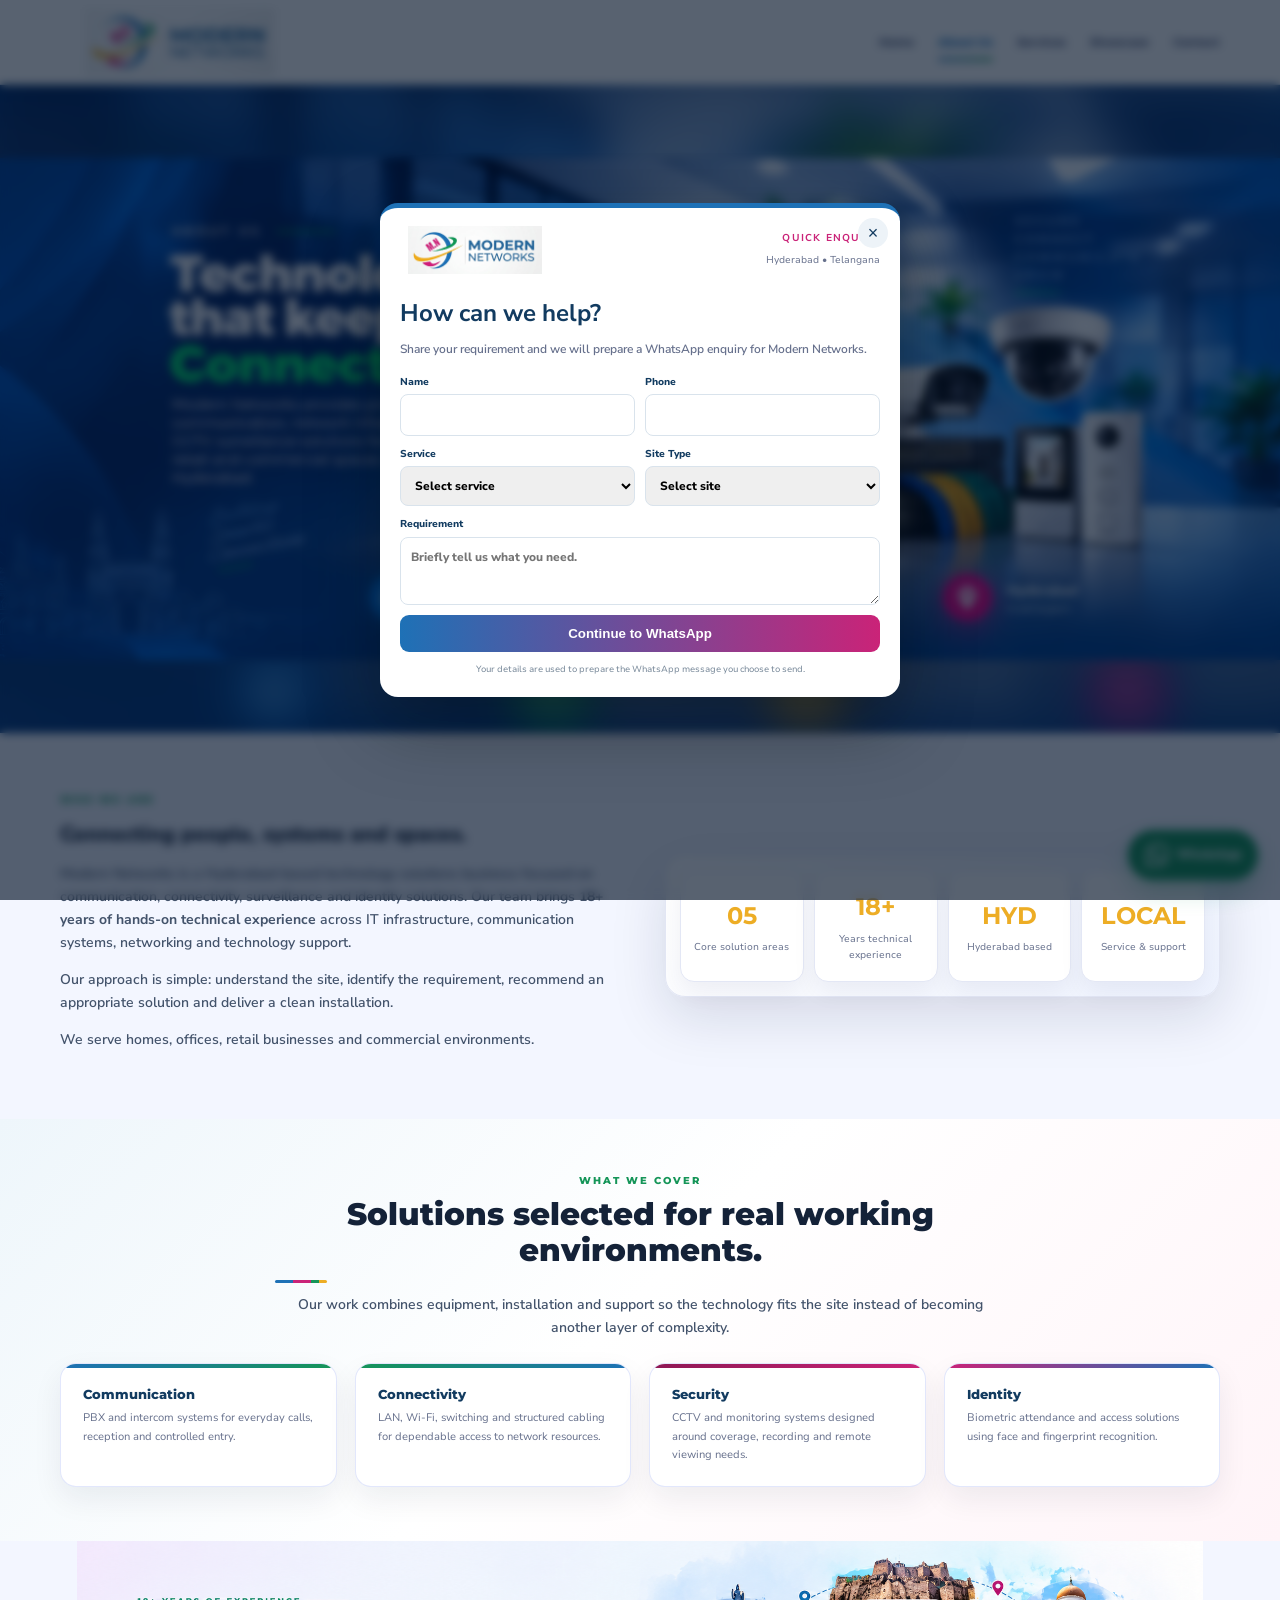
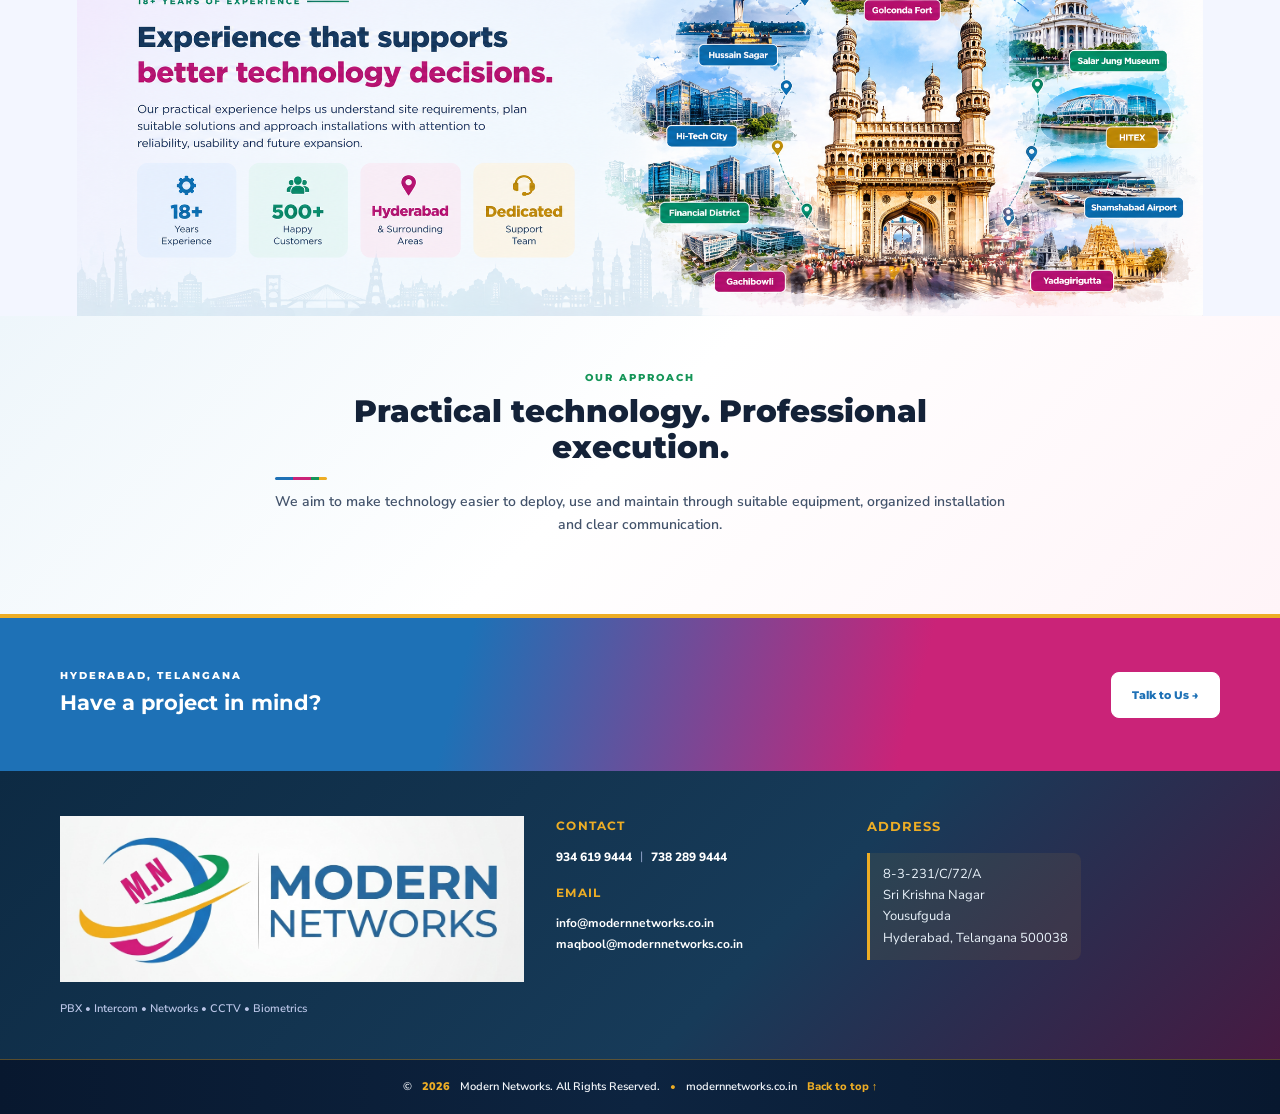
==== about.html @ 89ccf619 "Refresh About experience artwork" ====
<!DOCTYPE html>
<html lang="en">
<head>
<meta charset="UTF-8"><meta name="viewport" content="width=device-width, initial-scale=1.0">
<title>About Modern Networks | Hyderabad PBX, Intercom & CCTV</title>
<meta name="description" content="Learn about Modern Networks, a Hyderabad-based provider of PBX, Intercom, Networking and CCTV technology solutions.">
<meta name="robots" content="index, follow">
<link rel="canonical" href="https://modernnetworks.co.in/about.html">
<meta property="og:type" content="website"><meta property="og:title" content="About Modern Networks | Hyderabad PBX, Intercom & CCTV"><meta property="og:description" content="Learn about Modern Networks, a Hyderabad-based provider of PBX, Intercom, Networking and CCTV technology solutions."><meta property="og:url" content="https://modernnetworks.co.in/about.html">
<meta property="og:image" content="https://modernnetworks.co.in/assets/modern-networks-logo.png">
<link rel="icon" href="assets/modern-networks-logo.png">
<link rel="stylesheet" href="css/style.css?v=20260926-v30">

<script type="application/ld+json">{"@context":"https://schema.org","@type":"LocalBusiness","name":"Modern Networks","url":"https://modernnetworks.co.in/about.html","logo":"https://modernnetworks.co.in/assets/modern-networks-logo.png","telephone":"+91-9346199444","address":{"@type":"PostalAddress","streetAddress":"8-3-231/C/72/A, Sri Krishna Nagar, Yousufguda","addressLocality":"Hyderabad","addressRegion":"Telangana","postalCode":"500038","addressCountry":"IN"},"areaServed":"Hyderabad, Telangana","description":"Hyderabad-based PBX, EPABX, Intercom, Networking, CCTV and Biometrics solutions provider."}</script>
<style>
/* About Us — supplied product image used as a transparent/blended hero background. */
body[data-page="about"] .about-modern-hero{
  position:relative;
  min-height:610px;
  height:clamp(610px,72vh,760px);
  overflow:hidden;
  display:flex;
  align-items:center;
  isolation:isolate;
  background:#061a3c;
}
body[data-page="about"] .about-modern-hero-bg{
  position:absolute;
  inset:0;
  width:100%;
  height:100%;
  object-fit:cover;
  object-position:center right;
  opacity:.72;
  z-index:-3;
}
body[data-page="about"] .about-modern-hero-overlay{
  position:absolute;
  inset:0;
  z-index:-2;
  background:
    linear-gradient(90deg,rgba(6,26,60,.96) 0%,rgba(6,26,60,.88) 30%,rgba(6,26,60,.48) 55%,rgba(6,26,60,.10) 78%,rgba(6,26,60,.22) 100%),
    linear-gradient(180deg,rgba(6,26,60,.22),rgba(6,26,60,.12));
}
body[data-page="about"] .about-modern-hero-content{
  position:relative;
  z-index:2;
  width:100%;
}
body[data-page="about"] .about-modern-copy{
  max-width:590px;
  padding:34px 0;
  color:#fff;
}
body[data-page="about"] .about-modern-copy .section-kicker{
  color:var(--mn-gold);
}
body[data-page="about"] .about-modern-copy h1{
  margin:12px 0 18px;
  font-family:Montserrat,sans-serif;
  font-size:clamp(38px,5vw,66px);
  line-height:1.05;
  letter-spacing:-2px;
  color:#fff;
}
body[data-page="about"] .about-modern-copy p{
  max-width:560px;
  margin:0 0 12px;
  color:rgba(255,255,255,.90);
  font-size:16px;
  line-height:1.65;
}
body[data-page="about"] .about-modern-copy p strong{color:#fff}
body[data-page="about"] .about-modern-points{
  display:flex;
  flex-wrap:wrap;
  gap:9px;
  margin-top:24px;
}
body[data-page="about"] .about-modern-points span{
  padding:8px 12px;
  border:1px solid rgba(255,255,255,.28);
  border-left:3px solid var(--mn-green);
  border-radius:7px;
  background:rgba(6,26,60,.42);
  backdrop-filter:blur(5px);
  color:#fff;
  font:700 10px/1.2 Montserrat,sans-serif;
}
@media(max-width:900px){
  body[data-page="about"] .about-modern-hero{
    height:610px;
    min-height:610px;
  }
  body[data-page="about"] .about-modern-hero-bg{
    object-position:58% center;
    opacity:.62;
  }
  body[data-page="about"] .about-modern-hero-overlay{
    background:linear-gradient(90deg,rgba(6,26,60,.96) 0%,rgba(6,26,60,.82) 48%,rgba(6,26,60,.28) 100%);
  }
}
@media(max-width:680px){
  body[data-page="about"] .about-modern-hero{
    height:610px!important;
    min-height:610px!important;
  }
  body[data-page="about"] .about-modern-hero-bg{
    object-position:65% center;
    opacity:.48;
  }
  body[data-page="about"] .about-modern-copy{
    max-width:100%;
    padding:25px 0;
  }
  body[data-page="about"] .about-modern-copy h1{
    font-size:38px;
    line-height:1.07;
    letter-spacing:-1.3px;
  }
  body[data-page="about"] .about-modern-copy p{
    font-size:14px;
    line-height:1.55;
  }
  body[data-page="about"] .about-modern-points{
    gap:7px;
    margin-top:18px;
  }
  body[data-page="about"] .about-modern-points span{
    font-size:9px;
    padding:7px 9px;
  }
}
</style>
<style>
/* About Us hero — supplied artwork, sized to the same hero height used across the site. */
body[data-page="about"] .about-supplied-hero{
  position:relative;
  width:100%;
  height:clamp(610px,72vh,760px);
  min-height:610px;
  overflow:hidden;
  background:#123f78;
  line-height:0;
  isolation:isolate;
}
body[data-page="about"] .about-supplied-hero::before{
  content:"";
  position:absolute;
  inset:-30px;
  z-index:-2;
  background-image:url("../assets/about-us-hero.png");
  background-size:cover;
  background-position:center;
  filter:blur(18px);
  transform:scale(1.06);
  opacity:.72;
}
body[data-page="about"] .about-supplied-hero::after{
  content:"";
  position:absolute;
  inset:0;
  z-index:-1;
  background:linear-gradient(90deg,rgba(9,43,83,.20),rgba(9,43,83,.04) 50%,rgba(9,43,83,.20));
}
body[data-page="about"] .about-supplied-hero img{
  display:block;
  width:100%;
  height:100%;
  object-fit:contain;
  object-position:center;
  margin:0;
}
@media(max-width:680px){
  body[data-page="about"] .about-supplied-hero{
    height:610px!important;
    min-height:610px!important;
  }
  body[data-page="about"] .about-supplied-hero::before{
    filter:blur(14px);
  }
}
@media(max-width:680px){
  body[data-page="about"] .about-supplied-hero{
    height:610px!important;
    min-height:610px!important;
  }
}
</style>
</head>
<body id="top" data-page="about">

<div class="topbar"><div class="container topbar-inner">
  <span>Hyderabad, Telangana • India</span>
  <div><a href="tel:+919346199444">9346199444</a><span>|</span><a href="tel:+917382899444">7382899444</a></div>
</div></div>
<header class="site-header">
  <div class="container nav-wrap">
    <a class="brand" href="index.html"><img src="assets/modern-networks-logo.png" alt="Modern Networks Hyderabad logo"></a>
    <button class="menu-toggle" aria-label="Open navigation" aria-expanded="false">☰</button>
    <nav class="main-nav">
      <a data-page="home" href="index.html">Home</a>
      <a data-page="about" href="about.html">About Us</a>
      <a data-page="services" href="services.html">Services</a>
      <a data-page="showcase" href="showcase.html">Showcase</a>
      <a data-page="contact" href="contact.html">Contact</a>
    </nav>
  </div>
</header>

<main>
<section class="about-supplied-hero" aria-label="About Modern Networks">
  <img src="assets/about-us-hero.png" alt="About Us - Modern Networks technology solutions">
</section>
<section class="section"><div class="container two-col"><div><span class="section-kicker">WHO WE ARE</span><h2>Connecting people, systems and spaces.</h2><p>Modern Networks is a Hyderabad-based technology solutions business focused on communication, connectivity, surveillance and identity solutions. Our team brings <strong>18+ years of hands-on technical experience</strong> across IT infrastructure, communication systems, networking and technology support.</p><p>Our approach is simple: understand the site, identify the requirement, recommend an appropriate solution and deliver a clean installation.</p><p>We serve homes, offices, retail businesses and commercial environments.</p></div><div class="about-panel about-solution-panel about-fact-panel">
 <div class="about-stat"><strong>05</strong><span>Core solution areas</span></div>
 <div class="about-stat"><strong>18+</strong><span>Years technical experience</span></div>
 <div class="about-stat"><strong>HYD</strong><span>Hyderabad based</span></div>
 <div class="about-stat"><strong>LOCAL</strong><span>Service &amp; support</span></div>
</div></div></section>
<section class="section section-soft"><div class="container"><div class="section-heading"><span class="section-kicker">WHAT WE COVER</span><h2>Solutions selected for real working environments.</h2><p>Our work combines equipment, installation and support so the technology fits the site instead of becoming another layer of complexity.</p></div><div class="about-coverage-grid"><article><b>Communication</b><span>PBX and intercom systems for everyday calls, reception and controlled entry.</span></article><article><b>Connectivity</b><span>LAN, Wi-Fi, switching and structured cabling for dependable access to network resources.</span></article><article><b>Security</b><span>CCTV and monitoring systems designed around coverage, recording and remote viewing needs.</span></article><article><b>Identity</b><span>Biometric attendance and access solutions using face and fingerprint recognition.</span></article></div></div></section>
<section class="about-experience-visual" aria-label="Modern Networks experience"><img src="assets/about-experience.png?v=20260926-v2" alt="Modern Networks — 18+ years of experience, experienced team, proven solutions, local expertise and customer-focused service in Hyderabad and surrounding areas."></section><section class="section section-soft"><div class="container section-heading"><span class="section-kicker">OUR APPROACH</span><h2>Practical technology. Professional execution.</h2><p>We aim to make technology easier to deploy, use and maintain through suitable equipment, organized installation and clear communication.</p></div></section>
<section class="final-cta"><div class="container final-cta-inner"><div><span class="section-kicker light">HYDERABAD, TELANGANA</span><h2>Have a project in mind?</h2></div><a class="btn btn-white" href="contact.html">Talk to Us →</a></div></section>
</main>


<footer class="site-footer">
  <div class="container footer-grid">
    <div class="footer-brand"><img src="assets/modern-networks-logo.png" alt="Modern Networks logo"><p>PBX • Intercom • Networks • CCTV • Biometrics</p></div>
    <div class="footer-contact"><h4>Contact</h4><div class="footer-phone"><a href="tel:+919346199444">934 619 9444</a><span>|</span><a href="tel:+917382899444">738 289 9444</a></div><h4 class="footer-email-heading">Email</h4><div class="footer-email-list"><a class="footer-email" href="mailto:info@modernnetworks.co.in">info@modernnetworks.co.in</a><a class="footer-email" href="mailto:maqbool@modernnetworks.co.in">maqbool@modernnetworks.co.in</a></div></div>
    <div class="footer-address"><h4>Address</h4><span>8-3-231/C/72/A<br>Sri Krishna Nagar<br>Yousufguda<br>Hyderabad, Telangana 500038</span></div>
  </div></div>
  <div class="footer-bottom"><div class="container footer-bottom-inner">© <span id="year"></span> Modern Networks. All Rights Reserved. <span>•</span> modernnetworks.co.in <a href="#top">Back to top ↑</a></div></div>
</footer>
<a class="floating-wa" href="https://wa.me/919346199444?text=Hello%20Modern%20Networks,%20I%20need%20information%20about%20your%20services." target="_blank" rel="noopener" aria-label="WhatsApp Modern Networks"><svg viewBox="0 0 24 24" aria-hidden="true" focusable="false"><path d="M20.52 3.48A11.84 11.84 0 0 0 12.08 0C5.54 0 .22 5.32.22 11.86c0 2.09.55 4.13 1.6 5.92L.12 24l6.37-1.67a11.82 11.82 0 0 0 5.59 1.42h.01c6.54 0 11.86-5.32 11.86-11.86 0-3.17-1.23-6.15-3.43-8.41ZM12.09 21.7h-.01a9.82 9.82 0 0 1-5.01-1.37l-.36-.21-3.78.99 1.01-3.68-.23-.38a9.82 9.82 0 1 1 8.38 4.65Zm5.39-7.36c-.29-.15-1.72-.85-1.99-.94-.27-.1-.46-.15-.66.15-.19.29-.75.94-.92 1.13-.17.19-.34.22-.63.07-.29-.15-1.2-.44-2.28-1.41-.84-.75-1.41-1.67-1.58-1.96-.17-.29-.02-.45.13-.6.13-.13.29-.34.44-.51.15-.17.19-.29.29-.48.1-.19.05-.36-.02-.51-.07-.15-.66-1.59-.9-2.18-.24-.57-.48-.49-.66-.5h-.56c-.19 0-.51.07-.78.36-.27.29-1.02 1-1.02 2.44s1.04 2.83 1.19 3.02c.15.19 2.04 3.12 4.94 4.37.69.3 1.23.48 1.65.61.69.22 1.32.19 1.82.12.55-.08 1.72-.7 1.96-1.37.24-.68.24-1.26.17-1.38-.07-.12-.27-.19-.56-.34Z"/></svg><span>WhatsApp</span></a>

<script src="js/script.js?v=20260922-v20"></script>
</body></html>
---- css/style.css ----
@import url('https://fonts.googleapis.com/css2?family=Montserrat:wght@400;500;600;700;800&family=Nunito+Sans:wght@400;600;700;800&display=swap');
:root{
 --navy:#11183f;--navy2:#171d55;--royal:#3d5ce8;--blue:#4b73ff;--cyan:#49c8ef;
 --magenta:#c744a7;--maroon:#76284f;--ink:#17213f;--muted:#66708c;
 --paper:#f7f8ff;--white:#fff;--line:#e3e7f5;--soft:#eef2ff;
 --shadow:0 20px 55px rgba(17,24,63,.13);--radius:22px;
}
*{box-sizing:border-box}html{scroll-behavior:smooth}body{margin:0;font-family:"Nunito Sans",Arial,sans-serif;color:var(--ink);background:var(--paper);line-height:1.65}a{text-decoration:none;color:inherit}img{max-width:100%}
.container{width:min(1160px,92%);margin:auto}
.topbar{background:var(--navy);color:#dce4ff;font-size:10px;letter-spacing:.35px}.topbar-inner{min-height:30px;display:flex;align-items:center;justify-content:space-between}.topbar a{color:#fff;font-weight:800}.topbar span+span{margin-left:9px}
.site-header{position:sticky;top:0;z-index:100;background:rgba(255,255,255,.97);backdrop-filter:blur(12px);border-bottom:1px solid rgba(61,92,232,.12)}.nav-wrap{min-height:84px;display:flex;align-items:center;gap:25px}.brand{width:240px;max-width:30vw;flex:none;display:flex;align-items:center}.brand img{width:100%;height:auto;max-height:68px;object-fit:contain;display:block}.main-nav{margin-left:auto;display:flex;gap:24px;align-items:center;font-family:Montserrat;font-size:11px;font-weight:700;color:#344066}.main-nav a{padding:29px 0;position:relative}.main-nav a:hover,.main-nav a.active{color:var(--royal)}.main-nav a.active:after{content:"";position:absolute;left:0;right:0;bottom:19px;height:3px;border-radius:3px;background:linear-gradient(90deg,var(--royal),var(--cyan))}.nav-call{background:linear-gradient(135deg,var(--royal),var(--blue));color:#fff;padding:11px 17px;border-radius:7px;font-size:11px;font-weight:800;box-shadow:0 8px 20px rgba(61,92,232,.22)}.menu-toggle{display:none;border:0;background:none;font-size:28px;color:var(--royal)}

.hero{position:relative;overflow:hidden;background:linear-gradient(135deg,#11183f 0%,#151a4b 56%,#242c73 100%);padding:78px 0 92px;color:#fff}.hero:before{content:"";position:absolute;inset:auto 0 0;height:190px;background:radial-gradient(ellipse at 50% 100%,rgba(73,200,239,.25),transparent 60%),repeating-linear-gradient(90deg,transparent 0 38px,rgba(73,200,239,.08) 39px 40px);opacity:.9}.hero-pattern{position:absolute;inset:0;background-image:radial-gradient(circle at 10% 80%,rgba(199,68,167,.28) 0 1px,transparent 2px),linear-gradient(120deg,transparent 40%,rgba(75,115,255,.08) 40% 60%,transparent 60%);background-size:35px 35px,100% 100%;opacity:.7}.hero-grid{position:relative;display:grid;grid-template-columns:1fr 1.08fr;gap:55px;align-items:center}.eyebrow,.section-kicker{display:inline-block;font-family:Montserrat;font-size:10px;letter-spacing:2px;font-weight:800;color:#7edfff}.hero h1{font-family:Montserrat;font-size:clamp(39px,5vw,68px);line-height:1.04;letter-spacing:-2.8px;margin:14px 0 20px;color:#fff}.hero h1 span{color:#62d7f5}.hero-text{font-size:17px;max-width:610px;color:#dbe2ff}.hero-actions{display:flex;gap:12px;flex-wrap:wrap;margin:28px 0}.btn{display:inline-flex;align-items:center;justify-content:center;border-radius:8px;padding:13px 20px;font-family:Montserrat;font-size:11px;font-weight:800;border:1px solid transparent;cursor:pointer}.btn-primary{background:linear-gradient(135deg,var(--blue),var(--royal));color:#fff;box-shadow:0 10px 25px rgba(61,92,232,.3)}.btn-outline{border-color:rgba(255,255,255,.35);color:#fff;background:rgba(255,255,255,.06)}.btn-white{background:#fff;color:var(--royal);border-color:#fff}.hero-trust{display:flex;gap:17px;flex-wrap:wrap;font-size:10px;color:#d2dbff;font-weight:800}.hero-service-slider{position:relative;min-height:470px;display:flex;align-items:center;justify-content:center}.hero-slider-track{width:100%;height:440px;display:flex;align-items:center;justify-content:center;position:relative;overflow:visible}.hero-service-slide{position:absolute;width:min(78%,430px);height:360px;border:0;border-radius:0;overflow:visible;background:transparent;color:var(--ink);box-shadow:none;opacity:.28;transform:translateX(0) scale(.82);transition:transform .7s cubic-bezier(.22,.61,.36,1),opacity .7s ease,filter .7s ease;pointer-events:none;filter:saturate(.72);display:block}.hero-service-slide:nth-child(1){transform:translateX(-210px) scale(.78)}.hero-service-slide:nth-child(2){transform:translateX(-105px) scale(.86)}.hero-service-slide:nth-child(3){transform:translateX(0) scale(1)}.hero-service-slide:nth-child(4){transform:translateX(105px) scale(.86)}.hero-service-slide:nth-child(5){transform:translateX(210px) scale(.78)}.hero-service-slide.active{opacity:1;transform:translateX(0) scale(1);z-index:5;pointer-events:auto;filter:saturate(1)}.hero-service-slide img{display:block;width:100%;height:100%;object-fit:contain;filter:drop-shadow(0 24px 35px rgba(0,0,0,.28))}.hero-slider-arrow{position:absolute;z-index:8;width:40px;height:40px;border:0;border-radius:50%;background:rgba(255,255,255,.92);color:var(--royal);font-size:28px;line-height:1;box-shadow:0 10px 24px rgba(0,0,0,.2);cursor:pointer}.hero-slider-prev{left:0}.hero-slider-next{right:0}.hero-slider-dots{position:absolute;bottom:0;display:flex;gap:7px}.hero-slider-dots button{width:8px;height:8px;border:0;border-radius:50%;background:#8390c4;padding:0}.hero-slider-dots button.active{width:25px;border-radius:8px;background:linear-gradient(90deg,var(--magenta),var(--cyan))}

.home-services{background:#fff;padding:0 0 45px;position:relative}.home-services-head{display:flex;align-items:end;justify-content:space-between;padding:28px 0 18px}.home-services-head h2{margin:0;font-family:Montserrat;font-size:25px}.home-services-head p{margin:0;color:var(--muted);font-size:12px}.home-services:after{content:"";position:absolute;left:0;right:0;top:0;height:4px;background:linear-gradient(90deg,var(--maroon),var(--magenta),var(--royal),var(--cyan))}
.section{padding:75px 0}.section-soft{background:linear-gradient(135deg,#fff,#eef1ff)}.section-dark{background:linear-gradient(135deg,var(--navy),#242c73);color:#fff}.section-heading{max-width:730px;margin:0 0 35px}.section-heading h2{font-family:Montserrat;font-size:31px;line-height:1.15;margin:8px 0 10px}.section-heading p{color:var(--muted);font-size:14px}.section-dark .section-heading p{color:#d3dcff}.cards{display:grid;grid-template-columns:repeat(3,1fr);gap:22px}.detail-card,.service-card,.product-box,.testimonial-modern,.gallery-placeholder{background:#fff;border:1px solid #e0e5f4;border-radius:18px;overflow:hidden;box-shadow:0 13px 32px rgba(17,24,63,.08);transition:.3s}.detail-card:hover,.service-card:hover,.product-box:hover{transform:translateY(-6px);box-shadow:0 22px 45px rgba(17,24,63,.14)}.card-icon{width:52px;height:52px;border-radius:15px;display:grid;place-items:center;background:linear-gradient(135deg,#e5f8ff,#e9e6ff);color:var(--royal);font-family:Montserrat;font-weight:800}.detail-card-body{padding:24px}.detail-card-body h3,.service-card h3,.product-box h3{font-family:Montserrat;font-size:16px;margin:12px 0 7px}.detail-card-body p,.service-card p,.product-box p{color:var(--muted);font-size:12px}.two-col{display:grid;grid-template-columns:1fr 1fr;gap:50px;align-items:center}.why-grid{display:grid;grid-template-columns:1.1fr .9fr;gap:30px;align-items:center}.why-list{display:grid;grid-template-columns:1fr 1fr;gap:14px}.why-list div,.about-stat{padding:18px;border-radius:14px;background:#fff;border:1px solid var(--line);box-shadow:0 10px 25px rgba(17,24,63,.06)}.why-list b{font-family:Montserrat;font-size:12px}.why-list p{font-size:11px;color:var(--muted);margin:5px 0 0}

.page-hero{position:relative;overflow:hidden;background:linear-gradient(135deg,var(--navy),#202766 70%,#29347e);color:#fff;padding:65px 0 120px}.page-hero:before{content:"";position:absolute;inset:0;background:radial-gradient(circle at 80% 30%,rgba(73,200,239,.18),transparent 28%),radial-gradient(circle at 15% 80%,rgba(199,68,167,.16),transparent 25%),linear-gradient(120deg,transparent 48%,rgba(255,255,255,.035) 49% 51%,transparent 52%)}.page-hero .container{position:relative}.page-hero h1{font-family:Montserrat;font-size:clamp(36px,5vw,60px);line-height:1.05;max-width:760px;margin:13px 0 14px}.page-hero p{max-width:700px;color:#d5dcff;font-size:15px}.page-hero-art{height:275px;position:relative;margin-top:30px;max-width:860px;margin-left:auto}.art-card{position:absolute;background:#fff;padding:8px;border-radius:16px;box-shadow:0 22px 45px rgba(0,0,0,.25);width:290px}.art-card img{width:100%;height:195px;object-fit:cover;border-radius:11px}.art-back{right:150px;top:15px;transform:rotate(6deg);opacity:.72}.art-mid{right:65px;top:0;transform:rotate(3deg);z-index:2}.art-front{right:0;top:35px;transform:rotate(-3deg);z-index:3}.art-badge{position:absolute;left:0;bottom:5px;z-index:5;background:linear-gradient(135deg,var(--magenta),var(--maroon));border-radius:16px;padding:17px 22px;box-shadow:0 15px 35px rgba(118,40,79,.3);display:flex;align-items:center;gap:12px}.art-badge strong{font-family:Montserrat;font-size:30px}.art-badge span{font-size:11px;max-width:130px}.experience-band{background:linear-gradient(90deg,#f2e8ff,#e6f9ff);padding:42px 0;border-top:1px solid #e4dff3;border-bottom:1px solid #dbe9f4}.experience-grid{display:grid;grid-template-columns:repeat(3,1fr);gap:18px}.experience-number{font-family:Montserrat;font-size:44px;font-weight:800;color:var(--royal)}.service-detail-grid{display:grid;grid-template-columns:repeat(2,1fr);gap:24px}.service-card{overflow:hidden}.service-card .service-slide-media img{width:100%;height:210px;object-fit:cover}.service-slide-copy{padding:22px}.service-slide-copy h3{margin-top:0}.detail-number{font-family:Montserrat;color:var(--magenta);font-size:11px;font-weight:800;letter-spacing:1px}.product-grid,.product-grid-rich{display:grid;grid-template-columns:repeat(3,1fr);gap:24px}.product-box-rich{grid-column:span 1;background:#fff;border:1px solid var(--line);border-radius:18px;overflow:hidden;box-shadow:0 14px 35px rgba(17,24,63,.08)}.product-visual{height:205px;background:linear-gradient(135deg,#eef4ff,#e5fbff);display:grid;place-items:center;padding:18px}.product-visual img{height:100%;width:100%;object-fit:contain}.product-box-rich .product-box-body{padding:20px}.catalog-note{margin-top:24px;padding:18px 20px;border-left:4px solid var(--magenta);background:#fff;border-radius:10px;color:var(--muted);font-size:12px}

.gallery-grid{display:grid;grid-template-columns:repeat(3,1fr);gap:22px}.gallery-placeholder{min-height:210px;padding:25px;display:flex;flex-direction:column;justify-content:flex-end;background:linear-gradient(145deg,#11183f,#28327c);color:#fff;position:relative}.gallery-placeholder:before{content:"";position:absolute;width:120px;height:120px;border-radius:50%;right:-30px;top:-30px;background:rgba(73,200,239,.18)}.gallery-placeholder b{font-family:Montserrat;font-size:15px;position:relative}.gallery-placeholder span{font-size:11px;color:#cbd6ff;position:relative}.testimonial-grid{display:grid;grid-template-columns:repeat(3,1fr);gap:22px}.testimonial-modern{padding:25px}.quote-mark{font-family:Georgia;font-size:50px;color:var(--magenta);line-height:.7}.testimonial-modern p{font-size:13px;color:#56617c}.testimonial-modern small{color:var(--muted)}

.contact-grid{display:grid;grid-template-columns:.85fr 1.15fr;gap:40px}.contact-details{display:grid;gap:12px}.contact-details>div{background:#fff;border:1px solid var(--line);padding:17px 19px;border-radius:14px;box-shadow:0 10px 25px rgba(17,24,63,.05)}.contact-details b{font-family:Montserrat;font-size:11px;color:var(--royal)}.enquiry-form{background:#fff;padding:28px;border-radius:20px;box-shadow:var(--shadow);border-top:4px solid var(--magenta);display:grid;gap:14px}.enquiry-form label{font-size:11px;font-weight:800;color:#45516f}.enquiry-form input,.enquiry-form select,.enquiry-form textarea{width:100%;border:1px solid #dce2f0;border-radius:9px;padding:12px;font:inherit;background:#fbfcff}.enquiry-form textarea{min-height:120px}.map-section{padding:0 0 70px}.map-section iframe{width:100%;height:360px;border:0;display:block;filter:saturate(.85) contrast(1.02)}
.contact-art{min-height:250px;background:linear-gradient(135deg,var(--navy),#2a347e);border-radius:24px;overflow:hidden;position:relative;box-shadow:var(--shadow)}.contact-art img{position:absolute;width:45%;height:190px;object-fit:cover;border:6px solid #fff;border-radius:16px;box-shadow:0 20px 30px rgba(0,0,0,.25)}.contact-art img:nth-child(1){left:7%;top:25px;transform:rotate(-7deg)}.contact-art img:nth-child(2){left:28%;top:48px;z-index:2}.contact-art img:nth-child(3){right:5%;top:25px;transform:rotate(7deg)}

.final-cta{padding:45px 0;background:linear-gradient(120deg,var(--navy),#29357d);color:#fff}.final-cta-inner{display:flex;align-items:center;justify-content:space-between;gap:25px}.final-cta h2{font-family:Montserrat;margin:0 0 5px}.final-cta p{margin:0;color:#cdd6ff;font-size:12px}.site-footer{background:#0c1230;color:#b9c4e6;padding:45px 0 0}.footer-grid{display:grid;grid-template-columns:1.5fr 1fr 1fr;gap:45px;padding-bottom:30px}.site-footer h3{font-family:Montserrat;color:#fff;font-size:13px}.site-footer p,.site-footer a{font-size:11px}.footer-bottom{border-top:1px solid rgba(255,255,255,.09)}.footer-bottom-inner{display:flex;justify-content:space-between;padding:15px 0;font-size:10px}.floating-wa{position:fixed;right:22px;bottom:20px;z-index:90;width:53px;height:53px;border-radius:50%;background:#25d366;color:#fff;display:grid;place-items:center;font-size:24px;box-shadow:0 10px 25px rgba(0,0,0,.25)}


@media(max-width:900px){.main-nav{gap:13px}.nav-call{display:none}.hero-grid,.two-col,.why-grid,.contact-grid{grid-template-columns:1fr}.hero{padding-top:55px}.hero-service-slider{min-height:400px}.hero-slider-track{height:380px}.hero-service-slide{width:62%;height:300px}.hero-service-slide:nth-child(1),.hero-service-slide:nth-child(2),.hero-service-slide:nth-child(4),.hero-service-slide:nth-child(5){display:none}.cards,.product-grid,.product-grid-rich,.gallery-grid,.testimonial-grid{grid-template-columns:repeat(2,1fr)}.service-detail-grid{grid-template-columns:1fr}.page-hero-art{margin-top:20px}}
@media(max-width:680px){.topbar{display:none}.nav-wrap{min-height:70px}.brand{width:195px;max-width:72vw}.brand img{max-height:62px}.main-nav{display:none;position:absolute;top:70px;left:0;right:0;background:#fff;padding:12px 5%;flex-direction:column;align-items:flex-start;box-shadow:0 15px 25px rgba(17,24,63,.12)}.main-nav.open{display:flex}.main-nav a{padding:10px 0}.main-nav a.active:after{bottom:3px}.menu-toggle{display:block;margin-left:auto}.hero{padding:48px 0 55px}.hero h1{font-size:42px;letter-spacing:-1.8px}.hero-service-slider{min-height:340px}.hero-slider-track{height:315px}.hero-service-slide{width:82%;height:285px}.hero-service-slide img{height:100%}.home-services-head{display:block}.home-services-head p{margin-top:6px}.cards,.product-grid,.product-grid-rich,.gallery-grid,.testimonial-grid,.experience-grid,.why-list{grid-template-columns:1fr}.section{padding:55px 0}.page-hero{padding:50px 0 80px}.page-hero h1{font-size:38px}.page-hero-art{height:230px}.art-card{width:210px}.art-card img{height:150px}.art-back{right:90px}.art-mid{right:35px}.art-front{right:0}.art-badge{left:0;bottom:0}.final-cta-inner,.footer-bottom-inner{flex-direction:column;align-items:flex-start}.footer-grid{grid-template-columns:1fr}.contact-art{min-height:220px}.contact-art img{height:150px}}

.about-solution-panel{display:grid;grid-template-columns:repeat(5,1fr);gap:10px;padding:14px;background:linear-gradient(135deg,#fff,#eef3ff);border-radius:20px;border:1px solid var(--line);box-shadow:var(--shadow)}.about-stat{padding:0;overflow:hidden;min-width:0}.about-stat img{display:block;width:100%;height:95px;object-fit:cover}.about-stat strong{display:block;font-family:Montserrat;color:var(--royal);font-size:12px;padding:9px 9px 0}.about-stat span{display:block;font-size:9px;color:var(--muted);padding:0 9px 10px}.about-panel h3{font-family:Montserrat}
.product-box-rich>span{display:inline-block;margin:17px 20px 0;padding:5px 9px;border-radius:5px;background:#eef0ff;color:var(--royal);font-family:Montserrat;font-size:9px;font-weight:800;letter-spacing:1px}.product-box-rich h2{font-family:Montserrat;font-size:17px;margin:8px 20px}.product-box-rich>p{margin:0 20px 22px;color:var(--muted);font-size:11px}.product-grid-rich .product-box-rich:nth-child(2)>span{background:#e7faff;color:#1585ad}.product-grid-rich .product-box-rich:nth-child(3)>span{background:#f6e6ff;color:#a13a98}.product-grid-rich .product-box-rich:nth-child(4)>span{background:#ffeaf4;color:#8d315d}.product-grid-rich .product-box-rich:nth-child(5)>span{background:#e9eaff;color:#4d52bd}
.gallery-placeholder{background-size:cover;background-position:center}.gallery-placeholder:nth-child(1){background-image:linear-gradient(180deg,rgba(17,24,63,.05),rgba(17,24,63,.9)),url('../assets/service-pbx.jpg')}.gallery-placeholder:nth-child(2){background-image:linear-gradient(180deg,rgba(17,24,63,.05),rgba(17,24,63,.9)),url('../assets/service-intercom.jpg')}.gallery-placeholder:nth-child(3){background-image:linear-gradient(180deg,rgba(17,24,63,.05),rgba(17,24,63,.9)),url('../assets/service-network.jpg')}.gallery-placeholder:nth-child(4){background-image:linear-gradient(180deg,rgba(17,24,63,.05),rgba(17,24,63,.9)),url('../assets/service-network.jpg')}.gallery-placeholder:nth-child(5){background-image:linear-gradient(180deg,rgba(17,24,63,.05),rgba(17,24,63,.9)),url('../assets/service-cctv.jpg')}.gallery-placeholder:nth-child(6){background-image:linear-gradient(180deg,rgba(17,24,63,.05),rgba(17,24,63,.9)),url('../assets/service-cctv.jpg')}
.gallery-placeholder strong{font-family:Montserrat;font-size:16px}.gallery-placeholder small{display:block;color:#dce4ff;font-size:10px;margin-top:3px}.gallery-placeholder span{font-family:Montserrat;letter-spacing:2px;color:#7edfff;font-size:9px}
.service-card .service-slide-media{position:relative}.service-card .service-slide-media:after{content:"";position:absolute;left:0;right:0;bottom:0;height:65px;background:linear-gradient(transparent,rgba(17,24,63,.45))}
.contact-section{background:linear-gradient(135deg,#f7f8ff,#eef4ff)}

/* V14 creative service-first visual system */
body{background:#f3f6ff}
.site-header{box-shadow:0 8px 28px rgba(17,24,63,.07)}
.section-soft{background:linear-gradient(135deg,#edf4ff 0%,#f8efff 52%,#e9fbff 100%)}
.visual-solutions{background:linear-gradient(135deg,#eef4ff,#f9f0ff 55%,#e8fbff);position:relative;overflow:hidden}
.visual-solutions:before{content:"";position:absolute;width:420px;height:420px;border-radius:50%;right:-180px;top:-180px;background:rgba(199,68,167,.10)}
.solution-ribbon{display:grid;grid-template-columns:repeat(5,1fr);gap:12px;position:relative}
.solution-ribbon a{padding:20px 18px;background:#fff;border:1px solid rgba(61,92,232,.16);border-radius:16px;box-shadow:0 14px 30px rgba(17,24,63,.08);transition:.3s;position:relative;overflow:hidden}
.solution-ribbon a:before{content:"";position:absolute;left:0;top:0;right:0;height:5px;background:linear-gradient(90deg,var(--royal),var(--cyan))}
.solution-ribbon a:nth-child(2):before{background:linear-gradient(90deg,var(--cyan),var(--blue))}.solution-ribbon a:nth-child(3):before{background:linear-gradient(90deg,var(--blue),var(--royal))}.solution-ribbon a:nth-child(4):before{background:linear-gradient(90deg,var(--maroon),var(--magenta))}.solution-ribbon a:nth-child(5):before{background:linear-gradient(90deg,var(--magenta),var(--royal))}
.solution-ribbon a:hover{transform:translateY(-6px);box-shadow:0 22px 42px rgba(17,24,63,.14)}
.solution-no{display:block;font:800 10px Montserrat;color:var(--magenta);letter-spacing:1px;margin-bottom:9px}.solution-ribbon strong{display:block;font:800 13px Montserrat;color:var(--navy)}.solution-ribbon small{display:block;color:var(--muted);font-size:10px;margin-top:6px}
.page-hero-art{max-width:980px}.about-hero-image,.services-hero-image,.products-hero-image,.showcase-hero-image,.contact-hero-image{height:275px;border-radius:24px;overflow:hidden;border:7px solid rgba(255,255,255,.88);box-shadow:0 25px 55px rgba(0,0,0,.3);background:#fff;position:relative}
.about-hero-image:after,.services-hero-image:after,.products-hero-image:after,.showcase-hero-image:after,.contact-hero-image:after{content:"";position:absolute;inset:0;background:linear-gradient(120deg,rgba(17,24,63,.15),transparent 45%,rgba(199,68,167,.18));pointer-events:none}
.about-hero-image img,.services-hero-image img,.products-hero-image img,.showcase-hero-image img,.contact-hero-image img{width:100%;height:100%;object-fit:cover;display:block}
.detail-card-media{height:245px;background:linear-gradient(135deg,#edf4ff,#f8efff)}.detail-card-media img{width:100%;height:100%;object-fit:cover;display:block}.detail-card-body ul{margin:12px 0 0;padding-left:18px;color:#59637e;font-size:11px}.detail-card-body li{margin:5px 0}
.workflow-grid{display:grid;grid-template-columns:repeat(4,1fr);gap:18px}.workflow-grid article,.product-notes-grid article,.about-coverage-grid article,.contact-prep-grid article{background:#fff;border:1px solid rgba(61,92,232,.15);border-radius:16px;padding:22px;box-shadow:0 12px 30px rgba(17,24,63,.07);position:relative;overflow:hidden}.workflow-grid article:before,.product-notes-grid article:before,.about-coverage-grid article:before,.contact-prep-grid article:before{content:"";position:absolute;left:0;top:0;width:100%;height:4px;background:linear-gradient(90deg,var(--royal),var(--cyan))}.workflow-grid article:nth-child(2):before{background:linear-gradient(90deg,var(--cyan),var(--blue))}.workflow-grid article:nth-child(3):before{background:linear-gradient(90deg,var(--magenta),var(--maroon))}.workflow-grid article:nth-child(4):before{background:linear-gradient(90deg,var(--maroon),var(--royal))}.workflow-grid b{font:800 12px Montserrat;color:var(--magenta)}.workflow-grid h3{font:800 16px Montserrat;margin:9px 0 5px}.workflow-grid p,.product-notes-grid span,.about-coverage-grid span,.contact-prep-grid span{font-size:11px;color:var(--muted);margin:0;display:block}
.about-coverage-grid{display:grid;grid-template-columns:repeat(4,1fr);gap:18px}.about-coverage-grid article:nth-child(2):before{background:linear-gradient(90deg,var(--cyan),var(--blue))}.about-coverage-grid article:nth-child(3):before{background:linear-gradient(90deg,var(--maroon),var(--magenta))}.about-coverage-grid article:nth-child(4):before{background:linear-gradient(90deg,var(--magenta),var(--royal))}.about-coverage-grid b,.product-notes-grid b,.contact-prep-grid b{font:800 13px Montserrat;color:var(--navy);display:block;margin-bottom:7px}
.product-notes-grid{display:grid;grid-template-columns:repeat(5,1fr);gap:15px}.product-notes-grid article:nth-child(2):before{background:linear-gradient(90deg,var(--cyan),var(--blue))}.product-notes-grid article:nth-child(3):before{background:linear-gradient(90deg,var(--blue),var(--royal))}.product-notes-grid article:nth-child(4):before{background:linear-gradient(90deg,var(--maroon),var(--magenta))}.product-notes-grid article:nth-child(5):before{background:linear-gradient(90deg,var(--magenta),var(--royal))}
.showcase-image-grid{grid-template-columns:repeat(3,1fr)}.showcase-image-card{min-height:330px;border-radius:18px;overflow:hidden;background:#fff;box-shadow:0 15px 35px rgba(17,24,63,.1);position:relative;border:1px solid rgba(61,92,232,.14)}.showcase-image-card img{width:100%;height:230px;object-fit:cover;display:block}.showcase-image-card span{display:inline-block;margin:15px 18px 0;color:var(--magenta);font:800 9px Montserrat;letter-spacing:1.5px}.showcase-image-card strong{display:block;margin:5px 18px 0;font:800 16px Montserrat;color:var(--navy)}.showcase-image-card small{display:block;margin:4px 18px 18px;color:var(--muted);font-size:10px}.showcase-image-card:after{content:"";position:absolute;left:0;right:0;top:0;height:5px;background:linear-gradient(90deg,var(--royal),var(--cyan))}.showcase-image-card:nth-child(2):after{background:linear-gradient(90deg,var(--cyan),var(--blue))}.showcase-image-card:nth-child(3):after{background:linear-gradient(90deg,var(--blue),var(--royal))}.showcase-image-card:nth-child(4):after{background:linear-gradient(90deg,var(--maroon),var(--magenta))}.showcase-image-card:nth-child(5):after{background:linear-gradient(90deg,var(--magenta),var(--royal))}
.contact-prep-grid{display:grid;grid-template-columns:repeat(3,1fr);gap:18px}.contact-prep-grid article:nth-child(2):before{background:linear-gradient(90deg,var(--cyan),var(--blue))}.contact-prep-grid article:nth-child(3):before{background:linear-gradient(90deg,var(--magenta),var(--maroon))}
.product-visual{background:linear-gradient(135deg,#edf4ff,#f7edff 55%,#e8fbff);border-bottom:1px solid rgba(61,92,232,.1)}
.product-grid-rich .product-box-rich:nth-child(1){border-top:4px solid var(--royal)}.product-grid-rich .product-box-rich:nth-child(2){border-top:4px solid var(--cyan)}.product-grid-rich .product-box-rich:nth-child(3){border-top:4px solid var(--blue)}.product-grid-rich .product-box-rich:nth-child(4){border-top:4px solid var(--maroon)}.product-grid-rich .product-box-rich:nth-child(5){border-top:4px solid var(--magenta)}
.contact-section{background:linear-gradient(135deg,#eef4ff,#fbf0ff 58%,#e9fbff)}

@media(max-width:900px){.solution-ribbon{grid-template-columns:repeat(2,1fr)}.workflow-grid,.about-coverage-grid,.product-notes-grid{grid-template-columns:repeat(2,1fr)}.showcase-image-grid{grid-template-columns:repeat(2,1fr)}.about-hero-image,.services-hero-image,.products-hero-image,.showcase-hero-image,.contact-hero-image{height:245px}.contact-prep-grid{grid-template-columns:1fr 1fr}}
@media(max-width:680px){.solution-ribbon,.workflow-grid,.about-coverage-grid,.product-notes-grid,.showcase-image-grid,.contact-prep-grid{grid-template-columns:1fr}.about-hero-image,.services-hero-image,.products-hero-image,.showcase-hero-image,.contact-hero-image{height:210px}.contact-art{min-height:240px}.contact-hero-image{height:210px}}
.contact-visual-grid{display:grid;grid-template-columns:repeat(3,1fr);gap:20px}.contact-visual-grid article{background:#fff;border-radius:18px;overflow:hidden;border:1px solid rgba(61,92,232,.15);box-shadow:0 15px 35px rgba(17,24,63,.08)}.contact-visual-grid img{width:100%;height:190px;object-fit:cover;display:block}.contact-visual-grid h3{font:800 15px Montserrat;color:var(--navy);margin:15px 18px 5px}.contact-visual-grid p{font-size:11px;color:var(--muted);margin:0 18px 18px}@media(max-width:680px){.contact-visual-grid{grid-template-columns:1fr}}


.user-service-gallery{position:relative;overflow:hidden}.user-service-gallery::before{content:"";position:absolute;inset:0;pointer-events:none;background:radial-gradient(circle at 10% 20%,rgba(24,112,214,.08),transparent 32%),radial-gradient(circle at 90% 80%,rgba(205,43,132,.07),transparent 30%)}.service-photo-grid{position:relative;display:grid;gap:18px;margin-top:28px}.service-photo-grid.four-up{grid-template-columns:repeat(4,minmax(0,1fr))}.service-photo-grid.two-up{grid-template-columns:repeat(2,minmax(0,1fr))}.service-photo-card{background:linear-gradient(145deg,#fff,#eef6ff);border:1px solid rgba(35,91,171,.16);border-radius:22px;overflow:hidden;box-shadow:0 16px 35px rgba(16,36,84,.11);transition:transform .25s ease,box-shadow .25s ease}.service-photo-card:hover{transform:translateY(-6px);box-shadow:0 22px 45px rgba(16,36,84,.18)}.service-photo-card img{display:block;width:100%;height:190px;object-fit:cover;background:#eaf4ff}.service-photo-card span{display:block;margin:16px 16px 5px;color:#244ca5;font-size:.76rem;font-weight:800;letter-spacing:.12em;text-transform:uppercase}.service-photo-card small{display:block;margin:0 16px 18px;color:#4e5d72;font-size:.9rem;line-height:1.45}@media(max-width:1050px){.service-photo-grid.four-up{grid-template-columns:repeat(2,minmax(0,1fr))}}@media(max-width:680px){.service-photo-grid.four-up,.service-photo-grid.two-up{grid-template-columns:1fr}.service-photo-card img{height:220px}}

/* Home hero V16: large full-width image carousel inspired by the supplied reference layout. */
.hero-large{min-height:calc(100vh - 110px);height:clamp(700px,82vh,900px);padding:0;display:flex;align-items:stretch;isolation:isolate}
.hero-large:before{z-index:0;height:220px;opacity:.55}
.hero-large .hero-pattern{z-index:2;opacity:.38;pointer-events:none}
.hero-image-slider{position:absolute;inset:0;z-index:0;overflow:hidden;background:#0e1536}
.hero-bg-slide{position:absolute;inset:0;opacity:0;transform:scale(1.035);transition:opacity 1.05s ease,transform 6s ease;pointer-events:none}
.hero-bg-slide.active{opacity:1;transform:scale(1);z-index:1}
.hero-bg-slide img{width:100%;height:100%;display:block;object-fit:cover;object-position:center}
.hero-image-overlay{position:absolute;inset:0;z-index:1;background:linear-gradient(90deg,rgba(17,24,63,.97) 0%,rgba(17,24,63,.89) 34%,rgba(17,24,63,.48) 58%,rgba(17,24,63,.18) 100%),linear-gradient(0deg,rgba(17,24,63,.38),transparent 42%,rgba(17,24,63,.18))}
.hero-content-wrap{position:relative;z-index:3;display:flex;align-items:center;min-height:100%;padding:70px 0 78px}
.hero-large .hero-copy{width:min(690px,62%);text-shadow:0 2px 16px rgba(0,0,0,.18)}
.hero-large .hero-text{max-width:650px}
.hero-large-controls{position:absolute;right:0;bottom:72px;display:flex;align-items:center;gap:15px}
.hero-large-controls .hero-slider-arrow{position:static;width:46px;height:46px;background:rgba(255,255,255,.9);color:var(--royal);font-size:30px;box-shadow:0 12px 28px rgba(0,0,0,.25);backdrop-filter:blur(5px)}
.hero-large-controls .hero-slider-dots{position:static;display:flex;gap:7px;align-items:center;padding:0 4px}
.hero-large-controls .hero-slider-dots button{width:8px;height:8px;transition:.25s;background:rgba(255,255,255,.55)}
.hero-large-controls .hero-slider-dots button.active{width:30px;background:linear-gradient(90deg,var(--magenta),var(--cyan))}
@media(max-width:900px){
 .hero-large{height:auto;min-height:760px}
 .hero-image-overlay{background:linear-gradient(90deg,rgba(17,24,63,.94),rgba(17,24,63,.62)),linear-gradient(0deg,rgba(17,24,63,.4),transparent 55%)}
 .hero-large .hero-copy{width:min(760px,100%)}
 .hero-content-wrap{padding:75px 0 125px}
 .hero-large-controls{right:4%;bottom:42px}
}
@media(max-width:680px){
 .hero-large{min-height:720px}
 .hero-large .hero-copy{width:100%}
 .hero-large .hero-text{font-size:15px}
 .hero-large-controls{left:4%;right:auto;bottom:28px}
 .hero-large-controls .hero-slider-arrow{width:40px;height:40px}
 .hero-large-controls .hero-slider-dots button.active{width:22px}
}

/* About page hero: same visual height as the Home hero, while retaining the About page navy background. */
.about-command-hero{position:relative;min-height:850px;height:auto;padding:0;display:flex;align-items:center;overflow:hidden;background:linear-gradient(135deg,var(--navy),#202766 70%,#29347e);color:#fff;isolation:isolate}
.about-command-hero:before{content:"";position:absolute;inset:0;background:radial-gradient(circle at 82% 18%,rgba(73,200,239,.18),transparent 30%),radial-gradient(circle at 12% 88%,rgba(199,68,167,.16),transparent 28%),linear-gradient(120deg,transparent 48%,rgba(255,255,255,.035) 49% 51%,transparent 52%);z-index:-2}
.about-command-glow{position:absolute;inset:auto -10% -35% -10%;height:55%;background:radial-gradient(ellipse at center,rgba(73,200,239,.13),transparent 62%);z-index:-1;pointer-events:none}
.about-command-inner{width:100%;padding:60px 0 92px;display:flex;flex-direction:column;justify-content:center;min-height:100%}
.about-command-copy{max-width:930px;margin:0 auto 38px;text-align:center}
.about-command-copy h1{font-family:Montserrat;font-size:clamp(34px,4.3vw,58px);line-height:1.08;letter-spacing:-1.4px;margin:12px auto 16px;max-width:980px}
.about-command-copy h1 span{background:linear-gradient(90deg,#fff,var(--cyan));-webkit-background-clip:text;background-clip:text;color:transparent}
.about-command-copy p{max-width:790px;margin:0 auto;color:#d5dcff;font-size:15px;line-height:1.7}
.about-command-points{display:flex;justify-content:center;flex-wrap:wrap;gap:12px 24px;margin-top:22px;color:#fff;font-size:11px;font-weight:700;letter-spacing:.02em}
.about-service-strip{width:100%;display:grid;grid-template-columns:repeat(5,minmax(0,1fr));gap:12px;align-items:start;max-width:1120px;margin:0 auto}
.about-service-tile{min-width:0;position:relative;overflow:hidden;border-radius:10px;background:#fff;border:1px solid rgba(255,255,255,.6);box-shadow:0 20px 42px rgba(0,0,0,.28);height:430px;display:flex;flex-direction:column;flex-shrink:0}
.about-service-tile img{width:100%;height:350px;display:block;object-fit:cover;object-position:center;background:#eef2f7}
.about-service-tile:after{display:none}
.about-service-tile div{position:relative;left:auto;right:auto;bottom:auto;z-index:2;min-height:80px;padding:14px 12px 12px;color:var(--navy);background:linear-gradient(180deg,#fff,#edf5ff);border-top:4px solid var(--royal);display:flex;flex-direction:column;justify-content:center}
.about-service-tile:nth-child(2) div{border-top-color:var(--cyan)}
.about-service-tile:nth-child(3) div{border-top-color:var(--blue)}
.about-service-tile:nth-child(4) div{border-top-color:var(--magenta)}
.about-service-tile:nth-child(5) div{border-top-color:var(--maroon)}
.about-service-tile strong{display:block;font:800 12px Montserrat;letter-spacing:.05em;color:var(--navy)}
.about-service-tile small{display:block;margin-top:5px;color:var(--muted);font-size:9px;line-height:1.35}
.about-service-tile:hover{transform:translateY(-5px);box-shadow:0 24px 48px rgba(0,0,0,.34);transition:transform .25s ease,box-shadow .25s ease}
.about-service-tile:hover img{transform:scale(1.025);transition:transform .45s ease}
@media(max-width:1050px){.about-command-copy{margin-bottom:28px}.about-service-strip{gap:9px}.about-service-tile{height:380px}.about-service-tile img{height:305px}.about-service-tile div{min-height:75px;padding:11px 10px}.about-service-tile strong{font-size:10px}.about-service-tile small{font-size:9px}}
@media(max-width:900px){.about-command-hero{height:auto;min-height:850px}.about-command-inner{padding:58px 0 65px}.about-service-strip{grid-template-columns:repeat(5,180px);overflow-x:auto;padding:2px 0 12px;scrollbar-width:thin}.about-service-tile{height:350px}.about-service-tile img{height:275px}.about-command-copy h1{font-size:clamp(32px,6vw,48px)}}
@media(max-width:680px){.about-command-hero{min-height:0}.about-command-inner{padding:52px 0 58px}.about-command-copy{margin-bottom:26px}.about-command-copy p{font-size:13px}.about-command-points{display:grid;grid-template-columns:1fr;gap:8px}.about-service-strip{grid-template-columns:repeat(5,175px);gap:10px}.about-service-tile{height:335px}.about-service-tile img{height:260px}.about-command-copy h1{font-size:34px;letter-spacing:-.8px}}
.about-fact-panel{grid-template-columns:repeat(4,1fr)}
.about-fact-panel .about-stat{display:flex;flex-direction:column;justify-content:center;min-height:112px;text-align:center}
.about-fact-panel .about-stat strong{font-family:Montserrat;color:var(--royal);font-size:24px}
.about-fact-panel .about-stat span{font-size:10px;color:var(--muted);margin-top:4px}
@media(max-width:680px){.about-fact-panel{grid-template-columns:repeat(2,1fr)}}

/* Services page V17 final: match the Home hero footprint and use the supplied final service image without a border. */
.services-command-hero{position:relative;min-height:calc(100vh - 110px);height:clamp(700px,82vh,900px);padding:0;display:flex;align-items:stretch;overflow:hidden;isolation:isolate;background:#0e1536;color:#fff}
.services-command-image{position:absolute;inset:0;z-index:0;overflow:hidden}
.services-command-image img{width:100%;height:100%;display:block;object-fit:cover;object-position:center;border:0;border-radius:0}
.services-command-overlay{position:absolute;inset:0;z-index:1;background:linear-gradient(90deg,rgba(17,24,63,.97) 0%,rgba(17,24,63,.88) 32%,rgba(17,24,63,.50) 58%,rgba(17,24,63,.12) 100%),linear-gradient(0deg,rgba(17,24,63,.36),transparent 45%,rgba(17,24,63,.14))}
.services-command-hero .hero-pattern{z-index:2;opacity:.28;pointer-events:none}
.services-command-inner{position:relative;z-index:3;display:flex;align-items:center;min-height:100%;padding:70px 0 78px}
.services-command-copy{width:min(690px,62%);text-shadow:0 2px 16px rgba(0,0,0,.18)}
.services-command-copy h1{font-family:Montserrat;font-size:clamp(39px,5vw,68px);line-height:1.04;letter-spacing:-2.8px;margin:14px 0 20px;color:#fff}
.services-command-copy .hero-text{max-width:650px}
.biometrics-service-media img{object-position:center center}
@media(max-width:900px){
 .services-command-hero{height:auto;min-height:760px}
 .services-command-overlay{background:linear-gradient(90deg,rgba(17,24,63,.94),rgba(17,24,63,.62)),linear-gradient(0deg,rgba(17,24,63,.4),transparent 55%)}
 .services-command-copy{width:min(760px,100%)}
 .services-command-inner{padding:75px 0 125px}
}
@media(max-width:680px){
 .services-command-hero{min-height:720px}
 .services-command-copy{width:100%}
 .services-command-copy .hero-text{font-size:15px}
 .services-command-inner{padding:60px 0 90px}
}

/* About hero V18: one merged service image, same footprint as Home, no image border. */
.about-command-hero{position:relative;min-height:calc(100vh - 110px);height:clamp(700px,82vh,900px);padding:0;display:flex;align-items:stretch;overflow:hidden;isolation:isolate;background:#0d173d;color:#fff}
.about-command-image{position:absolute;inset:0;z-index:0;overflow:hidden}
.about-command-image img{width:100%;height:100%;display:block;object-fit:cover;object-position:center;border:0;border-radius:0}
.about-command-overlay{position:absolute;inset:0;z-index:1;background:linear-gradient(90deg,rgba(8,21,59,.98) 0%,rgba(8,21,59,.91) 28%,rgba(8,21,59,.62) 48%,rgba(8,21,59,.22) 73%,rgba(8,21,59,.12) 100%),linear-gradient(0deg,rgba(8,21,59,.30),transparent 48%,rgba(8,21,59,.15))}
.about-command-glow{position:absolute;inset:auto -10% -35% -10%;height:55%;background:radial-gradient(ellipse at center,rgba(73,200,239,.15),transparent 62%);z-index:2;pointer-events:none}
.about-command-inner{position:relative;z-index:3;width:100%;min-height:100%;padding:70px 0 92px;display:flex;align-items:center}
.about-command-copy{max-width:690px;margin:0;text-align:left;text-shadow:0 2px 14px rgba(0,0,0,.18)}
.about-command-copy h1{font-family:Montserrat;font-size:clamp(40px,5.2vw,72px);line-height:1.05;letter-spacing:-1.8px;margin:12px 0 18px;max-width:720px}
.about-command-copy h1 span{background:linear-gradient(90deg,#fff,var(--cyan));-webkit-background-clip:text;background-clip:text;color:transparent}
.about-command-copy p{max-width:650px;margin:0;color:#e3eaff;font-size:16px;line-height:1.72}
.about-command-points{display:flex;justify-content:flex-start;flex-wrap:wrap;gap:12px 22px;margin-top:26px;color:#fff;font-size:11px;font-weight:800;letter-spacing:.02em}
.about-command-points span{padding:7px 11px;border-radius:999px;background:rgba(12,28,69,.55);backdrop-filter:blur(5px)}
@media(max-width:900px){.about-command-hero{height:auto;min-height:760px}.about-command-inner{padding:78px 0 110px}.about-command-copy{max-width:760px}.about-command-copy h1{font-size:clamp(38px,7vw,58px)}.about-command-overlay{background:linear-gradient(90deg,rgba(8,21,59,.97),rgba(8,21,59,.80) 48%,rgba(8,21,59,.46) 100%),linear-gradient(0deg,rgba(8,21,59,.42),transparent 55%)}}
@media(max-width:680px){.about-command-hero{min-height:700px}.about-command-inner{padding:64px 0 90px}.about-command-copy h1{font-size:39px;letter-spacing:-1px}.about-command-copy p{font-size:14px}.about-command-points{gap:8px}.about-command-points span{font-size:10px}}


/* About V19 — reference screenshot layout: compact full-width hero, left copy, visual composition on right. */
.about-reference-hero{min-height:0;height:clamp(430px,46vw,560px);max-height:560px}
.about-reference-hero .about-command-image img{object-fit:cover;object-position:center center}
.about-reference-hero .about-command-overlay{background:linear-gradient(90deg,rgba(5,23,58,.98) 0%,rgba(5,23,58,.94) 25%,rgba(5,23,58,.72) 43%,rgba(5,23,58,.28) 66%,rgba(5,23,58,.08) 100%),linear-gradient(0deg,rgba(5,23,58,.18),transparent 55%)}
.about-reference-hero .about-command-inner{padding:42px 0 44px;align-items:center}
.about-reference-hero .about-command-copy{max-width:520px;margin:0;text-align:left}
.about-reference-hero .about-command-copy h1{font-size:clamp(36px,4.3vw,58px);line-height:1.03;letter-spacing:-1.8px;margin:10px 0 14px}
.about-reference-hero .about-command-copy p{max-width:475px;font-size:14px;line-height:1.55;color:#e5edff}
.about-command-stats{display:flex;align-items:center;gap:18px;margin-top:24px}
.about-command-stats>div{display:flex;align-items:baseline;gap:7px;white-space:nowrap}
.about-command-stats strong{font-family:Montserrat;font-size:17px;line-height:1;color:#fff;font-weight:800}
.about-command-stats span{font-size:9px;line-height:1.2;color:#e1e9ff;font-weight:700}
.about-command-stats i{width:1px;height:34px;background:rgba(255,255,255,.55);display:block}
@media(max-width:900px){
 .about-reference-hero{height:520px;max-height:none}
 .about-reference-hero .about-command-inner{padding:45px 0 55px}
 .about-reference-hero .about-command-copy{max-width:600px}
 .about-reference-hero .about-command-overlay{background:linear-gradient(90deg,rgba(5,23,58,.98),rgba(5,23,58,.86) 42%,rgba(5,23,58,.48) 100%),linear-gradient(0deg,rgba(5,23,58,.34),transparent 58%)}
}
@media(max-width:680px){
 .about-reference-hero{height:650px}
 .about-reference-hero .about-command-inner{padding:52px 0 70px;align-items:flex-start}
 .about-reference-hero .about-command-copy h1{font-size:38px}
 .about-reference-hero .about-command-copy p{font-size:14px}
 .about-command-stats{gap:10px;flex-wrap:wrap}
 .about-command-stats i{display:none}
 .about-command-stats>div{background:rgba(8,24,63,.48);padding:7px 9px;border-radius:7px}
}

/* About V19 corrected reference composition — only the About hero is changed.
   Other pages retain their V19 layouts and assets. No image borders are used. */
.about-reference-hero{
  position:relative;
  min-height:0;
  height:clamp(540px,46vw,650px);
  max-height:650px;
  padding:0;
  display:flex;
  align-items:stretch;
  overflow:hidden;
  isolation:isolate;
  background:#071b40;
}
.about-reference-hero .about-collage-base,
.about-reference-hero .about-collage-blur,
.about-reference-hero .about-collage-shade{
  position:absolute;
  inset:0;
  pointer-events:none;
}
.about-reference-hero .about-collage-base{z-index:0;overflow:hidden}
.about-reference-hero .about-collage-base img{
  width:100%;height:100%;display:block;object-fit:cover;object-position:center;
  opacity:.34;filter:saturate(.9) blur(1px);transform:scale(1.04);
  border:0;border-radius:0;
}
.about-reference-hero .about-collage-blur{
  z-index:1;
  background:
    radial-gradient(circle at 70% 48%,rgba(55,135,210,.20),transparent 34%),
    linear-gradient(90deg,rgba(4,22,55,.98) 0%,rgba(4,22,55,.96) 27%,rgba(4,22,55,.74) 43%,rgba(4,22,55,.25) 68%,rgba(4,22,55,.16) 100%);
  backdrop-filter:blur(4px);
}
.about-reference-hero .about-collage-shade{
  z-index:2;
  background:linear-gradient(0deg,rgba(3,18,47,.48),transparent 35%,rgba(3,18,47,.12));
}
.about-reference-hero .about-reference-inner{
  position:relative;
  z-index:4;
  width:100%;
  min-height:100%;
  padding:42px 0 48px;
  display:grid;
  grid-template-columns:minmax(300px, .72fr) minmax(620px,1.28fr);
  gap:36px;
  align-items:center;
}
.about-reference-hero .about-command-copy{
  max-width:500px;
  margin:0;
  text-align:left;
  position:relative;
  z-index:5;
}
.about-reference-hero .about-command-copy h1{
  font-family:Montserrat;
  font-size:clamp(38px,4.3vw,58px);
  line-height:1.03;
  letter-spacing:-1.8px;
  margin:10px 0 16px;
  max-width:520px;
}
.about-reference-hero .about-command-copy h1 span{
  background:linear-gradient(90deg,#fff,#66d9f7 82%);
  -webkit-background-clip:text;background-clip:text;color:transparent;
}
.about-reference-hero .about-command-copy p{
  max-width:470px;
  margin:0;
  font-size:14px;
  line-height:1.6;
  color:#e4ecff;
}
.about-reference-hero .about-command-stats{margin-top:25px;gap:15px}
.about-reference-hero .about-command-stats strong{font-size:17px}
.about-reference-hero .about-command-stats span{font-size:9px}
.about-reference-hero .about-command-stats i{height:32px;background:rgba(255,255,255,.42)}
.about-reference-collage{
  position:relative;
  height:100%;
  min-height:470px;
  max-width:760px;
  width:100%;
  justify-self:end;
}
.about-collage-card{
  position:absolute;
  overflow:hidden;
  background:rgba(255,255,255,.06);
  box-shadow:0 18px 36px rgba(0,0,0,.25);
  border:0;
  border-radius:0;
}
.about-collage-card img{
  width:100%;height:100%;display:block;object-fit:cover;border:0;border-radius:0;
  filter:saturate(.94) contrast(1.02);
}
.about-collage-card:after{
  content:"";position:absolute;inset:0;
  background:linear-gradient(0deg,rgba(4,22,55,.72),transparent 44%);
  pointer-events:none;
}
.about-collage-card span{
  position:absolute;left:14px;bottom:12px;z-index:2;
  padding:6px 11px;border-radius:7px;
  background:rgba(5,28,72,.9);
  color:#fff;font:800 12px Montserrat;letter-spacing:.04em;
  box-shadow:0 7px 16px rgba(0,0,0,.2);
}
.about-collage-intercom{left:0;top:5%;width:46%;height:38%}
.about-collage-cctv{right:0;top:0;width:47%;height:37%}
.about-collage-network{left:7%;bottom:3%;width:45%;height:49%}
.about-collage-biometrics{right:0;bottom:-2%;width:46%;height:55%}
.about-collage-intercom img{object-position:center 48%}
.about-collage-cctv img{object-position:center 50%}
.about-collage-network img{object-position:center 50%}
.about-collage-biometrics img{object-position:center 52%}
@media(max-width:1100px){
 .about-reference-hero{height:600px}
 .about-reference-hero .about-reference-inner{grid-template-columns:minmax(270px,.65fr) minmax(540px,1.35fr);gap:20px}
 .about-reference-collage{min-height:430px}
 .about-reference-hero .about-command-copy h1{font-size:46px}
}
@media(max-width:900px){
 .about-reference-hero{height:auto;max-height:none;min-height:760px}
 .about-reference-hero .about-reference-inner{grid-template-columns:1fr;padding:55px 0 70px;gap:30px;align-items:start}
 .about-reference-hero .about-command-copy{max-width:680px}
 .about-reference-collage{min-height:480px;max-width:720px;justify-self:center}
}
@media(max-width:680px){
 .about-reference-hero{min-height:850px}
 .about-reference-hero .about-reference-inner{padding:48px 0 60px}
 .about-reference-hero .about-command-copy h1{font-size:38px}
 .about-reference-hero .about-command-copy p{font-size:13px}
 .about-reference-collage{min-height:420px}
 .about-collage-intercom{left:0;top:3%;width:55%;height:32%}
 .about-collage-cctv{right:0;top:0;width:53%;height:31%}
 .about-collage-network{left:3%;bottom:2%;width:55%;height:42%}
 .about-collage-biometrics{right:0;bottom:-2%;width:53%;height:48%}
 .about-collage-card span{font-size:10px;padding:5px 8px;bottom:8px;left:8px}
 .about-reference-hero .about-command-stats{gap:8px;flex-wrap:wrap}
 .about-reference-hero .about-command-stats i{display:none}
}

/* About Us reference layout — matches supplied reference screenshot. */
body[data-page="about"] .topbar { display:none; }
body[data-page="about"] .site-header { margin-top:0; }
.about-reference-image-hero {
  width:100%;
  overflow:hidden;
  background:#061a3c;
  line-height:0;
}
.about-reference-image-hero img {
  display:block;
  width:100%;
  height:auto;
  margin:0;
}
@media (max-width: 900px) {
  .about-reference-image-hero { overflow:hidden; }
  .about-reference-image-hero img { width:100%; min-width:900px; max-width:none; transform:translateX(calc((100% - 900px) / 2)); }
}


/* MODERN NETWORKS — OFFICIAL 4-COLOR BRAND SYSTEM
   Brand balance: Blue 35% | Magenta 35% | Green 15% | Gold 15%.
   Neutrals are retained only for readability, contrast and accessibility. */
:root{
  --mn-blue:#1E71B6;
  --mn-green:#159558;
  --mn-magenta:#CA2378;
  --mn-gold:#EDAD25;
  --mn-blue-dark:#123B60;
  --mn-magenta-dark:#8E1854;

  /* Map the existing design tokens to the approved brand palette. */
  --royal:var(--mn-blue);
  --blue:var(--mn-blue);
  --cyan:var(--mn-green);
  --magenta:var(--mn-magenta);
  --maroon:var(--mn-magenta-dark);
  --navy:var(--mn-blue-dark);
  --navy2:#164B73;
}

/* Primary structure — BLUE */
.site-header{border-bottom-color:rgba(30,113,182,.20)}
.main-nav a:hover,.main-nav a.active{color:var(--mn-blue)}
.main-nav a.active:after{background:linear-gradient(90deg,var(--mn-blue),var(--mn-green))}
.nav-call,.btn-primary{background:linear-gradient(135deg,var(--mn-blue),#287FC1)}
.menu-toggle{color:var(--mn-blue)}
.hero h1 span{color:var(--mn-green)}
.eyebrow,.section-kicker{color:var(--mn-green)}
.hero-slider-arrow{color:var(--mn-blue)}
.hero-slider-dots button.active{background:linear-gradient(90deg,var(--mn-magenta),var(--mn-blue))}
.home-services:after{background:linear-gradient(90deg,var(--mn-blue) 0 35%,var(--mn-magenta) 35% 70%,var(--mn-green) 70% 85%,var(--mn-gold) 85% 100%)}

/* MAGENTA — strong visual accent, CTA edges and featured states */
.section-dark{background:linear-gradient(135deg,var(--mn-blue-dark),#173B59 55%,var(--mn-magenta-dark))}
.art-badge{background:linear-gradient(135deg,var(--mn-magenta),var(--mn-magenta-dark))}
.detail-number,.quote-mark{color:var(--mn-magenta)}
.enquiry-form{border-top-color:var(--mn-magenta)}
.catalog-note{border-left-color:var(--mn-magenta)}
.final-cta{background:linear-gradient(120deg,var(--mn-blue-dark) 0%,var(--mn-magenta-dark) 100%)}

/* GOLD — controlled premium highlights */
.experience-number{color:var(--mn-gold)}
.about-fact-panel .about-stat strong{color:var(--mn-gold)}
.solution-no{color:var(--mn-gold)}
.art-badge strong{color:#fff}
.about-command-stats strong{color:var(--mn-gold)}
.about-command-stats i{background:rgba(237,173,37,.65)}
.gallery-placeholder span{color:var(--mn-gold)}

/* GREEN — secondary actions, confirmations and technology accents */
.floating-wa{background:var(--mn-green)}
.card-icon{color:var(--mn-green);background:linear-gradient(135deg,#eaf8f1,#f8fbff)}
.solution-ribbon a:nth-child(2):before{background:linear-gradient(90deg,var(--mn-green),var(--mn-blue))}
.about-service-tile:nth-child(2) div{border-top-color:var(--mn-green)}
.about-service-tile:nth-child(3) div{border-top-color:var(--mn-blue)}
.about-service-tile:nth-child(4) div{border-top-color:var(--mn-magenta)}
.about-service-tile:nth-child(5) div{border-top-color:var(--mn-gold)}

/* Brand-gradient ribbons — mixed mode using the 35/35/15/15 hierarchy. */
.hero:before{background:
  radial-gradient(ellipse at 50% 100%,rgba(21,149,88,.20),transparent 60%),
  repeating-linear-gradient(90deg,transparent 0 38px,rgba(30,113,182,.08) 39px 40px)}
.hero-pattern{background-image:
  radial-gradient(circle at 10% 80%,rgba(202,35,120,.28) 0 1px,transparent 2px),
  linear-gradient(120deg,transparent 40%,rgba(237,173,37,.08) 40% 60%,transparent 60%)}
.section-soft{background:linear-gradient(135deg,#eef6fb 0%,#fff 48%,#fff4f8 100%)}
.visual-solutions{background:linear-gradient(135deg,#edf6fb 0%,#fff 48%,#fff2f7 100%)}
.solution-ribbon a:before{background:linear-gradient(90deg,var(--mn-blue),var(--mn-magenta))}
.solution-ribbon a:nth-child(2):before{background:linear-gradient(90deg,var(--mn-green),var(--mn-blue))}
.solution-ribbon a:nth-child(3):before{background:linear-gradient(90deg,var(--mn-blue),var(--mn-gold))}
.solution-ribbon a:nth-child(4):before{background:linear-gradient(90deg,var(--mn-magenta),var(--mn-gold))}
.solution-ribbon a:nth-child(5):before{background:linear-gradient(90deg,var(--mn-magenta),var(--mn-green))}

/* Service and content accents */
.product-box-rich>span{background:#eaf4fb;color:var(--mn-blue)}
.product-grid-rich .product-box-rich:nth-child(2)>span{background:#eaf8f1;color:var(--mn-green)}
.product-grid-rich .product-box-rich:nth-child(3)>span{background:#fff0f7;color:var(--mn-magenta)}
.product-grid-rich .product-box-rich:nth-child(4)>span{background:#fff7df;color:#9A6A00}
.product-grid-rich .product-box-rich:nth-child(5)>span{background:#eaf4fb;color:var(--mn-blue)}
.service-card,.detail-card,.product-box,.testimonial-modern,.gallery-placeholder{border-color:rgba(30,113,182,.16)}
.service-card:hover,.detail-card:hover,.product-box:hover{box-shadow:0 22px 45px rgba(30,113,182,.16)}
.contact-details b{color:var(--mn-blue)}
.contact-section{background:linear-gradient(135deg,#f5faff,#fff6fa)}
.site-footer{background:linear-gradient(135deg,#0D2A43,#173B59 58%,#4B1740)}
.footer-bottom{border-top-color:rgba(237,173,37,.22)}

/* About / Services command heroes */
.about-command-copy h1 span{background:linear-gradient(90deg,#fff,var(--mn-green));-webkit-background-clip:text;background-clip:text;color:transparent}
.about-command-points span{border:1px solid rgba(237,173,37,.28)}
.services-command-overlay{background:
  linear-gradient(90deg,rgba(18,59,96,.98) 0%,rgba(18,59,96,.88) 32%,rgba(18,59,96,.48) 58%,rgba(18,59,96,.10) 100%),
  linear-gradient(0deg,rgba(202,35,120,.20),transparent 45%,rgba(21,149,88,.10))}
.about-command-overlay{background:
  linear-gradient(90deg,rgba(18,59,96,.98) 0%,rgba(18,59,96,.90) 30%,rgba(18,59,96,.60) 52%,rgba(18,59,96,.20) 76%,rgba(18,59,96,.08) 100%),
  linear-gradient(0deg,rgba(202,35,120,.18),transparent 48%,rgba(21,149,88,.10))}
.about-reference-hero .about-collage-blur{background:
  radial-gradient(circle at 70% 48%,rgba(30,113,182,.20),transparent 34%),
  linear-gradient(90deg,rgba(18,59,96,.98) 0%,rgba(18,59,96,.94) 27%,rgba(18,59,96,.72) 43%,rgba(18,59,96,.24) 68%,rgba(18,59,96,.12) 100%)}
.about-collage-card span{background:rgba(18,59,96,.92);border-left:3px solid var(--mn-gold)}
.about-reference-image-hero{background:var(--mn-blue-dark)}

/* Make the official palette visible without overwhelming the page. */
.btn-outline:hover{border-color:var(--mn-gold);color:var(--mn-gold)}
.btn-white{color:var(--mn-blue)}
.section-heading h2:after{content:"";display:block;width:52px;height:3px;margin-top:12px;border-radius:3px;background:linear-gradient(90deg,var(--mn-blue) 0 35%,var(--mn-magenta) 35% 70%,var(--mn-green) 70% 85%,var(--mn-gold) 85% 100%)}


/* HOME PAGE TYPOGRAPHY ENHANCEMENT — approved preview direction.
   Scoped to Home only so About, Services, Showcase and Contact remain unchanged. */
body[data-page="home"] .hero-copy .eyebrow{
  font-size:12px;
  letter-spacing:2.4px;
}
body[data-page="home"] .hero-copy h1{
  font-size:clamp(48px,6vw,76px);
  line-height:1.02;
  letter-spacing:-3.2px;
  margin:16px 0 22px;
}
body[data-page="home"] .hero-copy .hero-text{
  font-size:19px;
  line-height:1.7;
  max-width:700px;
}
body[data-page="home"] .hero-actions{
  margin:31px 0;
}
body[data-page="home"] .hero-actions .btn{
  font-size:12px;
  padding:14px 22px;
}
body[data-page="home"] .hero-trust{
  font-size:11px;
  gap:20px;
}

/* MODERN NETWORKS introduction */
body[data-page="home"] .section{
  padding:88px 0;
}
body[data-page="home"] .two-col > div:first-child .section-kicker{
  font-size:11px;
  letter-spacing:2.2px;
}
body[data-page="home"] .two-col > div:first-child h2{
  font-size:clamp(34px,4vw,46px);
  line-height:1.12;
  letter-spacing:-1.5px;
  margin:10px 0 15px;
}
body[data-page="home"] .two-col > div:first-child p{
  font-size:16px;
  line-height:1.75;
}

/* HOW WE HELP / EQUIPMENT IN FOCUS */
body[data-page="home"] .section-heading .section-kicker{
  font-size:11px;
  letter-spacing:2.2px;
}
body[data-page="home"] .section-heading h2{
  font-size:clamp(34px,4vw,46px);
  line-height:1.1;
  letter-spacing:-1.5px;
  margin:9px 0 13px;
}
body[data-page="home"] .section-heading p{
  font-size:15px;
  line-height:1.7;
  max-width:760px;
}
body[data-page="home"] .solution-ribbon a strong{
  font-size:15px;
}
body[data-page="home"] .solution-ribbon a small{
  font-size:11px;
}

/* Equipment labels become easier to scan */
body[data-page="home"] .service-photo-card span{
  font-size:15px;
}
body[data-page="home"] .service-photo-card small{
  font-size:11px;
}

/* WHY MODERN NETWORKS */
body[data-page="home"] .why-grid > div:first-child h2{
  font-size:clamp(34px,4vw,46px);
  line-height:1.1;
  letter-spacing:-1.5px;
}
body[data-page="home"] .why-grid > div:first-child p{
  font-size:16px;
  line-height:1.7;
}
body[data-page="home"] .why-list strong{
  font-size:14px;
}
body[data-page="home"] .why-list span{
  font-size:12px;
}

/* READY TO GET STARTED */
body[data-page="home"] .final-cta{
  padding:70px 0;
}
body[data-page="home"] .final-cta .section-kicker{
  font-size:11px;
  letter-spacing:2.3px;
}
body[data-page="home"] .final-cta h2{
  font-size:clamp(36px,4.4vw,50px);
  line-height:1.08;
  letter-spacing:-1.5px;
  margin:9px 0 0;
}
body[data-page="home"] .final-cta .btn{
  font-size:12px;
  padding:15px 23px;
}

@media(max-width:900px){
  body[data-page="home"] .hero-copy h1{
    font-size:clamp(44px,7vw,64px);
  }
  body[data-page="home"] .hero-copy .hero-text{
    font-size:17px;
  }
  body[data-page="home"] .section{
    padding:72px 0;
  }
  body[data-page="home"] .two-col > div:first-child h2,
  body[data-page="home"] .section-heading h2,
  body[data-page="home"] .why-grid > div:first-child h2{
    font-size:38px;
  }
}

@media(max-width:680px){
  body[data-page="home"] .hero-copy .eyebrow{
    font-size:10px;
    letter-spacing:1.7px;
  }
  body[data-page="home"] .hero-copy h1{
    font-size:40px;
    line-height:1.05;
    letter-spacing:-1.6px;
    margin:12px 0 16px;
  }
  body[data-page="home"] .hero-copy .hero-text{
    font-size:15px;
    line-height:1.65;
  }
  body[data-page="home"] .hero-actions .btn{
    font-size:11px;
    padding:12px 17px;
  }
  body[data-page="home"] .hero-trust{
    font-size:10px;
    gap:10px;
  }
  body[data-page="home"] .section{
    padding:58px 0;
  }
  body[data-page="home"] .two-col > div:first-child h2,
  body[data-page="home"] .section-heading h2,
  body[data-page="home"] .why-grid > div:first-child h2{
    font-size:32px;
    line-height:1.12;
    letter-spacing:-.8px;
  }
  body[data-page="home"] .two-col > div:first-child p,
  body[data-page="home"] .section-heading p,
  body[data-page="home"] .why-grid > div:first-child p{
    font-size:14px;
  }
  body[data-page="home"] .solution-ribbon a strong{
    font-size:14px;
  }
  body[data-page="home"] .final-cta{
    padding:54px 0;
  }
  body[data-page="home"] .final-cta h2{
    font-size:34px;
  }
}


/* CONTACT PAGE — clear, readable contact information cards */
body[data-page="contact"] .contact-details-modern{
  display:grid;
  grid-template-columns:1fr 1fr;
  gap:16px;
  margin-top:22px;
}
body[data-page="contact"] .contact-info-card{
  display:flex;
  align-items:flex-start;
  gap:15px;
  min-height:96px;
  padding:18px 19px;
  background:rgba(255,255,255,.96);
  border:1px solid rgba(30,113,182,.16);
  border-radius:16px;
  box-shadow:0 10px 25px rgba(17,24,63,.07);
  color:var(--ink);
}
body[data-page="contact"] .contact-info-card .contact-icon{
  flex:0 0 42px;
  width:42px;
  height:42px;
  display:grid;
  place-items:center;
  border-radius:12px;
  background:#eef6fb;
  color:var(--mn-blue);
  font-size:20px;
  font-weight:800;
}
body[data-page="contact"] .contact-info-card small{
  display:block;
  margin:1px 0 6px;
  font-family:Montserrat;
  font-size:10px;
  font-weight:800;
  letter-spacing:1.5px;
  color:var(--mn-blue);
}
body[data-page="contact"] .contact-info-card strong{
  display:block;
  font-family:Montserrat;
  font-size:15px;
  line-height:1.65;
  font-weight:800;
  color:var(--ink);
}
body[data-page="contact"] .phone-card{
  border-top:3px solid var(--mn-blue);
}
body[data-page="contact"] .phone-card .contact-icon{
  background:#eaf4fb;
  color:var(--mn-blue);
}
body[data-page="contact"] .phone-card strong + strong{
  margin-top:2px;
}
body[data-page="contact"] .phone-card a:hover{
  color:var(--mn-blue);
}
body[data-page="contact"] .whatsapp-card{
  border-top:3px solid var(--mn-green);
}
body[data-page="contact"] .whatsapp-card .contact-icon{
  background:#eaf8f1;
  color:var(--mn-green);
}
body[data-page="contact"] .address-card{
  grid-column:1 / -1;
  border-top:3px solid var(--mn-gold);
  min-height:128px;
}
body[data-page="contact"] .address-card .contact-icon{
  background:#fff7df;
  color:#9A6A00;
}
body[data-page="contact"] .address-card strong{
  font-size:16px;
  line-height:1.55;
}
@media(max-width:680px){
  body[data-page="contact"] .contact-details-modern{
    grid-template-columns:1fr;
    gap:12px;
  }
  body[data-page="contact"] .address-card{
    grid-column:auto;
  }
  body[data-page="contact"] .contact-info-card{
    min-height:0;
    padding:16px;
  }
  body[data-page="contact"] .contact-info-card strong{
    font-size:14px;
  }
  body[data-page="contact"] .address-card strong{
    font-size:15px;
  }
}


/* MODERN NETWORKS V20 — compact visual refinement, official brand balance
   Blue 35% | Magenta 35% | Green 15% | Gold 15% */
:root{--mn-blue:#1E71B6;--mn-green:#159558;--mn-magenta:#CA2378;--mn-gold:#EDAD25;}
body{overflow-x:hidden}
.container{width:min(1160px,92%)}
.site-header{box-shadow:0 4px 20px rgba(12,35,62,.06)}
.main-nav a.active{font-weight:800}
.nav-call{display:none!important}
.btn-primary{background:linear-gradient(135deg,var(--mn-blue) 0%,var(--mn-blue) 58%,var(--mn-magenta) 100%)}
.btn-primary:hover{background:linear-gradient(135deg,var(--mn-magenta),var(--mn-blue))}
.eyebrow,.section-kicker{color:var(--mn-green)}
.section{padding:54px 0}
.section-heading{margin-bottom:24px}
.section-heading h2,.two-col h2,.why-grid h2{margin-top:7px;margin-bottom:10px}
.section-heading p,.two-col p{margin-top:0}
.final-cta{background:linear-gradient(105deg,var(--mn-blue) 0%,var(--mn-blue) 36%,var(--mn-magenta) 71%,var(--mn-magenta) 100%);border-top:4px solid var(--mn-gold)}
.final-cta .section-kicker{color:#fff}
.about-stat strong,.experience-number,.workflow-grid article>b{color:var(--mn-magenta)}
.workflow-grid article:nth-child(2)>b{color:var(--mn-green)}
.workflow-grid article:nth-child(3)>b{color:var(--mn-gold)}
.workflow-grid article:nth-child(4)>b{color:var(--mn-blue)}
.service-photo-card span,.showcase-image-card span{background:var(--mn-magenta)}
.service-photo-card:nth-child(2) span,.showcase-image-card:nth-child(2) span{background:var(--mn-green)}
.service-photo-card:nth-child(3) span,.showcase-image-card:nth-child(3) span{background:var(--mn-gold);color:#1d2a36}
.service-photo-card:nth-child(4) span,.showcase-image-card:nth-child(4) span{background:var(--mn-blue)}
.hero-large{min-height:clamp(610px,72vh,760px);height:auto}
.hero-large .hero-content-wrap{padding-top:56px;padding-bottom:70px}
.about-reference-image-hero{height:clamp(430px,38vw,520px);max-height:520px}
.about-reference-image-hero img{height:100%;object-fit:cover;object-position:center}
.services-command-hero{height:clamp(560px,66vh,720px);min-height:560px}
.services-command-inner{padding:52px 0 64px}
.page-hero-modern{padding:34px 0 38px}
.page-hero-modern h1{margin:7px 0 10px}
.page-hero-modern p{margin:0 auto 20px;max-width:760px}

/* Shared tab visuals — use supplied Modern Networks images, no generated artwork. */
.showcase-visual-strip,.contact-visual-strip{display:grid;grid-template-columns:repeat(5,1fr);gap:10px;margin:20px auto 0;max-width:1080px}
.showcase-visual-strip div,.contact-visual-strip div{height:142px;overflow:hidden;border-radius:10px;border:1px solid rgba(255,255,255,.16);box-shadow:0 12px 25px rgba(0,0,0,.18);background:#0b2142}
.showcase-visual-strip div:nth-child(1),.contact-visual-strip div:nth-child(1){border-bottom:4px solid var(--mn-blue)}
.showcase-visual-strip div:nth-child(2),.contact-visual-strip div:nth-child(2){border-bottom:4px solid var(--mn-green)}
.showcase-visual-strip div:nth-child(3),.contact-visual-strip div:nth-child(3){border-bottom:4px solid var(--mn-magenta)}
.showcase-visual-strip div:nth-child(4),.contact-visual-strip div:nth-child(4){border-bottom:4px solid var(--mn-gold)}
.showcase-visual-strip div:nth-child(5){border-bottom:4px solid var(--mn-magenta)}
.showcase-visual-strip img,.contact-visual-strip img{width:100%;height:100%;object-fit:cover;display:block;transition:transform .35s ease}
.showcase-visual-strip div:hover img,.contact-visual-strip div:hover img{transform:scale(1.05)}
.showcase-page-hero,.contact-page-hero{background:linear-gradient(135deg,#081f42 0%,#0f3158 52%,#4f1640 100%);color:#fff}
.showcase-page-hero .section-kicker,.contact-page-hero .section-kicker{color:var(--mn-green)}
.showcase-page-hero h1,.contact-page-hero h1{color:#fff}
.showcase-page-hero p,.contact-page-hero p{color:#dce9f6}
.showcase-gallery-section{padding-top:44px;padding-bottom:42px}
.showcase-image-grid{grid-template-columns:repeat(5,minmax(0,1fr));gap:12px}
.showcase-image-card{min-width:0}
.showcase-image-card img{height:170px;object-fit:cover}
.showcase-image-card strong{font-size:14px}
.showcase-image-card small{font-size:11px}
.showcase-process-compact{padding-top:42px;padding-bottom:42px}
.compact-workflow{gap:12px}
.compact-workflow article{padding:18px 16px}
.compact-workflow article p{margin-bottom:0}
.testimonial-modern{grid-template-columns:repeat(2,minmax(0,1fr));gap:14px}
.testimonial-modern blockquote{padding:20px;margin:0}

/* Contact — compact two-column contact + enquiry experience. */
.contact-page-hero .contact-visual-strip{grid-template-columns:repeat(4,1fr);max-width:900px}
.contact-page-hero .contact-visual-strip div{height:125px}
.contact-grid-enhanced{grid-template-columns:minmax(0,1fr) minmax(360px,.82fr);align-items:start;gap:34px}
.contact-details-column h2,.enquiry-panel h2{margin-top:7px;margin-bottom:8px}
.contact-details-modern{gap:12px}
.contact-info-card{min-height:76px;padding:14px 16px}
.contact-icon{width:42px;height:42px;display:grid;place-items:center;flex:0 0 42px;border-radius:11px}
.contact-icon svg{width:23px;height:23px;fill:currentColor}
.whatsapp-card .contact-icon{color:#fff;background:var(--mn-green)}
.enquiry-panel{padding:22px;border-radius:16px;background:linear-gradient(145deg,#fff,#f3f8fc);border:1px solid rgba(30,113,182,.16);box-shadow:0 16px 36px rgba(18,59,96,.10);border-top:5px solid var(--mn-magenta)}
.enquiry-brand{display:flex;align-items:center;gap:12px;margin-bottom:12px}
.enquiry-brand img{width:150px;height:auto;max-height:50px;object-fit:contain}
.enquiry-brand span{font-size:10px;font-weight:900;letter-spacing:.13em;color:var(--mn-gold)}
.enquiry-panel p{font-size:13px;color:var(--muted);margin:0 0 14px}
.enquiry-form{display:grid;gap:10px}
.enquiry-form label{font-size:11px;font-weight:800;color:var(--navy)}
.enquiry-form input,.enquiry-form select,.enquiry-form textarea{display:block;width:100%;margin-top:5px;border:1px solid #d8e2eb;border-radius:9px;padding:10px 11px;font:inherit;font-size:13px;color:var(--navy);background:#fff;outline:none;box-sizing:border-box}
.enquiry-form input:focus,.enquiry-form select:focus,.enquiry-form textarea:focus{border-color:var(--mn-blue);box-shadow:0 0 0 3px rgba(30,113,182,.10)}
.enquiry-form textarea{resize:vertical;min-height:78px}
.enquiry-submit{width:100%;border:0;cursor:pointer;padding:12px 16px}
.form-status{font-size:11px;color:var(--mn-green);min-height:14px}
.contact-compact-note{padding-top:38px;padding-bottom:38px}
.map-section iframe{height:300px}

/* Floating WhatsApp Business action — compact and unmistakable. */
.floating-wa{display:flex!important;align-items:center;gap:8px;right:22px;bottom:20px;width:auto!important;height:50px!important;padding:0 17px;border-radius:999px;background:var(--mn-green)!important;color:#fff!important;box-shadow:0 10px 24px rgba(21,149,88,.30);font-size:12px;font-weight:900;letter-spacing:.02em;text-decoration:none;z-index:50}
.floating-wa svg{width:24px;height:24px;fill:currentColor;flex:0 0 24px}
.floating-wa:hover{transform:translateY(-2px);background:#117d49!important}

/* First-visit enquiry modal. It uses the real Modern Networks logo and sends the completed enquiry to WhatsApp. */
.mn-enquiry-modal{position:fixed;inset:0;z-index:2000;display:none;align-items:center;justify-content:center;padding:20px;background:rgba(3,17,38,.66);backdrop-filter:blur(5px)}
.mn-enquiry-modal.is-open{display:flex}
.mn-enquiry-dialog{position:relative;width:min(520px,94vw);max-height:90vh;overflow:auto;border-radius:18px;background:#fff;box-shadow:0 28px 70px rgba(0,0,0,.35);border-top:5px solid var(--mn-blue)}
.mn-enquiry-head{display:flex;align-items:center;gap:14px;padding:18px 20px 10px}
.mn-enquiry-head img{width:150px;height:auto;max-height:48px;object-fit:contain}
.mn-enquiry-head div{margin-left:auto;text-align:right}
.mn-enquiry-head b{display:block;font-size:10px;color:var(--mn-magenta);letter-spacing:.12em}
.mn-enquiry-head small{color:var(--muted);font-size:10px}
.mn-enquiry-body{padding:6px 20px 20px}
.mn-enquiry-body h2{margin:4px 0 6px;color:var(--navy);font-size:24px}
.mn-enquiry-body p{margin:0 0 14px;color:var(--muted);font-size:12px}
.mn-enquiry-close{position:absolute;right:12px;top:10px;width:30px;height:30px;border:0;border-radius:50%;background:#edf3f8;color:var(--navy);cursor:pointer;font-size:18px}
.mn-enquiry-form{display:grid;grid-template-columns:1fr 1fr;gap:10px}
.mn-enquiry-form label{font-size:10px;font-weight:800;color:var(--navy)}
.mn-enquiry-form label.full{grid-column:1/-1}
.mn-enquiry-form input,.mn-enquiry-form select,.mn-enquiry-form textarea{display:block;width:100%;box-sizing:border-box;margin-top:4px;padding:10px;border:1px solid #d9e3ec;border-radius:8px;font:inherit;font-size:12px}
.mn-enquiry-form textarea{min-height:68px;resize:vertical}
.mn-enquiry-submit{grid-column:1/-1;border:0;border-radius:9px;padding:11px;background:linear-gradient(90deg,var(--mn-blue),var(--mn-magenta));color:#fff;font-weight:900;cursor:pointer}
.mn-enquiry-note{grid-column:1/-1;font-size:9px;color:#758697;text-align:center}
@media(max-width:900px){
 .section{padding:46px 0}
 .showcase-visual-strip,.contact-visual-strip{grid-template-columns:repeat(5,150px);overflow-x:auto;padding-bottom:5px}
 .showcase-visual-strip div{height:125px}.contact-page-hero .contact-visual-strip{grid-template-columns:repeat(4,155px)}
 .showcase-image-grid{grid-template-columns:repeat(2,minmax(0,1fr))}
 .contact-grid-enhanced{grid-template-columns:1fr;gap:26px}
 .hero-large{min-height:640px}.services-command-hero{height:600px;min-height:600px}
 .about-reference-image-hero{height:460px}
}
@media(max-width:680px){
 .section{padding:40px 0}
 .page-hero-modern{padding:28px 0 30px}
 .showcase-image-grid{grid-template-columns:1fr 1fr;gap:10px}.showcase-image-card img{height:145px}
 .testimonial-modern{grid-template-columns:1fr}
 .about-reference-image-hero{height:380px}
 .services-command-hero{height:560px;min-height:560px}
 .floating-wa{right:14px;bottom:14px;width:50px!important;height:50px!important;padding:0;justify-content:center}.floating-wa span{display:none}
 .enquiry-panel{padding:18px}.enquiry-brand img{width:135px}
 .mn-enquiry-form{grid-template-columns:1fr}.mn-enquiry-form label.full,.mn-enquiry-submit,.mn-enquiry-note{grid-column:1}
 .mn-enquiry-head{padding-right:42px}
}


/* V20 cache-busting safety: shared visual rules intentionally remain global. */


/* V20.1 — Contact footer address: clear, aligned and easy to scan. */
.site-footer .footer-grid > div:last-child{display:flex;flex-direction:column;align-items:flex-start;gap:7px}
.site-footer .footer-grid > div:last-child h4{margin:0 0 4px;color:var(--mn-gold);font-size:13px;letter-spacing:.08em;text-transform:uppercase}
.site-footer .footer-grid > div:last-child a{display:block;line-height:1.45}
.site-footer .footer-grid > div:last-child span{display:block;margin-top:4px;padding:11px 13px;border-left:3px solid var(--mn-gold);background:rgba(237,173,37,.08);border-radius:0 8px 8px 0;color:#eaf3fb;line-height:1.65;font-size:13px;text-align:left;white-space:normal}
@media(max-width:680px){.site-footer .footer-grid > div:last-child span{width:100%;box-sizing:border-box}.site-footer .footer-grid > div:last-child{gap:6px}}


/* Footer refinement — Contact and Address side by side on every page. */
.site-footer .footer-grid{grid-template-columns:1.25fr .75fr .95fr;align-items:start;gap:32px}
.site-footer .footer-brand,.site-footer .footer-contact,.site-footer .footer-address{min-width:0}
.site-footer .footer-contact,.site-footer .footer-address{display:flex;flex-direction:column;align-items:flex-start;gap:6px}
.site-footer .footer-contact h4,.site-footer .footer-address h4{margin:0 0 5px;color:var(--mn-gold);font-family:Montserrat;font-size:12px;letter-spacing:.09em;text-transform:uppercase}
.site-footer .footer-contact a{display:block;font-size:12px;font-weight:800;color:#fff;line-height:1.5}
.site-footer .footer-contact a:hover{color:var(--mn-gold)}
.site-footer .footer-address span{display:block;margin:0;padding:10px 13px;border-left:3px solid var(--mn-gold);background:rgba(237,173,37,.08);border-radius:0 8px 8px 0;color:#eaf3fb;line-height:1.6;font-size:12px;text-align:left;white-space:normal}
@media(max-width:680px){.site-footer .footer-grid{grid-template-columns:1fr 1fr;gap:24px}.site-footer .footer-brand{grid-column:1/-1}.site-footer .footer-contact,.site-footer .footer-address{width:100%}.site-footer .footer-address span{width:100%;box-sizing:border-box}}


/* Footer contact details — phone line and email under Contact. */
.site-footer .footer-phone{display:flex;align-items:center;gap:8px;flex-wrap:wrap}
.site-footer .footer-phone a{font-size:12px;font-weight:800;color:#fff}
.site-footer .footer-phone span{color:#8fa1c8;font-size:12px}
.site-footer .footer-contact .footer-email-heading{margin-top:10px}
.site-footer .footer-contact .footer-email{font-size:12px;font-weight:700;color:#fff;line-height:1.5}
.site-footer .footer-contact .footer-email:hover{color:var(--mn-gold)}


/* Footer copyright — centered, premium and clearly visible on every page. */
.site-footer .footer-bottom{background:linear-gradient(90deg,#08182f 0%,#0d2440 50%,#08182f 100%);border-top:1px solid rgba(237,173,37,.35)}
.site-footer .footer-bottom-inner{display:flex;align-items:center;justify-content:center;gap:10px;min-height:54px;padding:12px 0;text-align:center;color:#f4f7fb;font-family:Nunito Sans,Arial,sans-serif;font-size:11px;font-weight:600;line-height:1.6}
.site-footer .footer-bottom-inner > span{color:var(--mn-gold);font-weight:900}
.site-footer .footer-bottom-inner a{color:var(--mn-gold);font-weight:800}
.site-footer .footer-bottom-inner a:hover{color:#fff}
@media(max-width:680px){.site-footer .footer-bottom-inner{justify-content:center;align-items:center;text-align:center;gap:6px;padding:12px 10px;font-size:10px}.site-footer .footer-bottom-inner a{display:block}}

/* Home — eye-catching solution signal panel beside "Technology solutions planned around your space". */
body[data-page="home"] .about-signal-panel{
  position:relative;
  min-height:290px;
  padding:22px;
  display:grid;
  grid-template-columns:112px 1fr;
  gap:18px;
  align-items:center;
  overflow:hidden;
  background:
    radial-gradient(circle at 18% 50%,rgba(30,113,182,.16),transparent 28%),
    linear-gradient(145deg,#f8fcff 0%,#eef7fb 52%,#fff8e8 100%);
  border:1px solid rgba(30,113,182,.15);
  border-radius:26px;
  box-shadow:0 22px 50px rgba(18,59,96,.12);
}
body[data-page="home"] .about-signal-panel:before{
  content:"";
  position:absolute;inset:0;
  background:linear-gradient(120deg,transparent 0 42%,rgba(202,35,120,.055) 50%,transparent 58%);
  pointer-events:none;
}
body[data-page="home"] .signal-orbit{
  position:relative;width:104px;height:104px;border-radius:50%;
  display:grid;place-items:center;flex:none;
  background:radial-gradient(circle,#fff 0 29%,transparent 30%),
             conic-gradient(var(--mn-blue),var(--mn-green),var(--mn-gold),var(--mn-magenta),var(--mn-blue));
  box-shadow:0 0 0 10px rgba(30,113,182,.06),0 18px 35px rgba(30,113,182,.16);
  animation:mnPulse 4s ease-in-out infinite;
}
body[data-page="home"] .signal-orbit:after{
  content:"";position:absolute;inset:12px;border:1px dashed rgba(30,113,182,.35);border-radius:50%;
}
body[data-page="home"] .signal-orbit span{
  position:relative;z-index:2;font:900 18px Montserrat;color:var(--mn-blue);
  letter-spacing:.04em;
}
body[data-page="home"] .signal-orbit i{
  position:absolute;width:8px;height:8px;border-radius:50%;z-index:3;
  box-shadow:0 0 0 4px rgba(255,255,255,.75);
}
body[data-page="home"] .signal-orbit i:nth-child(1){background:var(--mn-blue);top:3px;left:48px}
body[data-page="home"] .signal-orbit i:nth-child(2){background:var(--mn-green);right:8px;bottom:24px}
body[data-page="home"] .signal-orbit i:nth-child(3){background:var(--mn-magenta);left:10px;bottom:20px}
body[data-page="home"] .signal-path{position:relative;display:grid;gap:10px}
body[data-page="home"] .signal-path:before{
  content:"";position:absolute;left:14px;top:18px;bottom:18px;width:2px;
  background:linear-gradient(var(--mn-blue),var(--mn-green),var(--mn-gold));
  opacity:.35;
}
body[data-page="home"] .signal-node{
  position:relative;display:grid;grid-template-columns:58px 1fr auto;align-items:center;
  gap:10px;min-height:66px;padding:9px 12px 9px 7px;
  background:rgba(255,255,255,.84);border:1px solid rgba(30,113,182,.12);
  border-radius:15px;box-shadow:0 8px 20px rgba(18,59,96,.06);
  transition:transform .25s ease,box-shadow .25s ease;
}
body[data-page="home"] .signal-node:hover{transform:translateX(5px);box-shadow:0 14px 28px rgba(18,59,96,.12)}
body[data-page="home"] .signal-node:before{
  content:"";position:relative;z-index:2;width:14px;height:14px;border-radius:50%;
  grid-column:1;grid-row:1;justify-self:center;background:var(--mn-blue);
  box-shadow:0 0 0 5px #fff,0 0 0 7px rgba(30,113,182,.16);
}
body[data-page="home"] .signal-node.blue:before{background:var(--mn-blue)}
body[data-page="home"] .signal-node.green:before{background:var(--mn-green)}
body[data-page="home"] .signal-node.gold:before{background:var(--mn-gold)}
body[data-page="home"] .signal-node b{
  position:absolute;left:29px;top:8px;font:900 9px Montserrat;color:var(--mn-blue);
}
body[data-page="home"] .signal-node.green b{color:var(--mn-green)}
body[data-page="home"] .signal-node.gold b{color:#b07b00}
body[data-page="home"] .signal-node span{
  grid-column:2;font:800 12px Montserrat;color:var(--ink);line-height:1.25;
}
body[data-page="home"] .signal-node em{
  grid-column:3;font:800 9px Montserrat;font-style:normal;letter-spacing:.06em;
  color:var(--mn-magenta);white-space:nowrap;
}
body[data-page="home"] .signal-node.green em{color:var(--mn-green)}
body[data-page="home"] .signal-node.gold em{color:#b07b00}
@keyframes mnPulse{0%,100%{transform:scale(1);box-shadow:0 0 0 10px rgba(30,113,182,.06),0 18px 35px rgba(30,113,182,.16)}50%{transform:scale(1.035);box-shadow:0 0 0 15px rgba(30,113,182,.035),0 22px 42px rgba(30,113,182,.18)}}
@media(max-width:900px){
  body[data-page="home"] .about-signal-panel{min-height:270px}
}
@media(max-width:680px){
  body[data-page="home"] .about-signal-panel{grid-template-columns:1fr;gap:18px;padding:20px}
  body[data-page="home"] .signal-orbit{margin:0 auto;width:88px;height:88px}
  body[data-page="home"] .signal-node{grid-template-columns:40px 1fr;min-height:60px}
  body[data-page="home"] .signal-node:before{grid-column:1}
  body[data-page="home"] .signal-node b{left:22px}
  body[data-page="home"] .signal-node span{grid-column:2}
  body[data-page="home"] .signal-node em{grid-column:2;justify-self:start}
}

/* Home V21 — visual cards for “Reliable technology with a local approach.” */
body[data-page="home"] .why-visual-list{
  display:grid;
  grid-template-columns:repeat(2,minmax(0,1fr));
  gap:14px;
}
body[data-page="home"] .why-visual-card{
  position:relative;
  min-height:180px;
  overflow:hidden;
  border-radius:18px;
  border:1px solid rgba(255,255,255,.14);
  background:#fff;
  box-shadow:0 14px 32px rgba(0,0,0,.18);
}
body[data-page="home"] .why-visual-card img{
  position:absolute;
  inset:0;
  width:100%;
  height:100%;
  object-fit:cover;
  opacity:.24;
  filter:saturate(.9);
}
body[data-page="home"] .why-visual-card:after{
  content:"";
  position:absolute;
  inset:0;
  background:linear-gradient(115deg,rgba(5,24,49,.96) 0%,rgba(8,31,60,.86) 52%,rgba(8,31,60,.42) 100%);
}
body[data-page="home"] .why-visual-card.green:after{background:linear-gradient(115deg,rgba(4,55,39,.96),rgba(8,53,47,.84),rgba(8,53,47,.40))}
body[data-page="home"] .why-visual-card.gold:after{background:linear-gradient(115deg,rgba(69,49,6,.97),rgba(65,52,13,.84),rgba(65,52,13,.40))}
body[data-page="home"] .why-visual-card.magenta:after{background:linear-gradient(115deg,rgba(68,9,45,.97),rgba(62,15,49,.84),rgba(62,15,49,.40))}
body[data-page="home"] .why-card-content{
  position:relative;
  z-index:2;
  min-height:180px;
  padding:18px;
  display:flex;
  flex-direction:column;
  justify-content:center;
}
body[data-page="home"] .why-card-content>b{
  display:inline-flex;
  align-items:center;
  justify-content:center;
  width:34px;
  height:34px;
  margin-bottom:10px;
  border-radius:10px;
  background:var(--mn-blue);
  color:#fff;
  font:900 10px Montserrat;
  box-shadow:0 7px 16px rgba(0,0,0,.2);
}
body[data-page="home"] .why-visual-card.green .why-card-content>b{background:var(--mn-green)}
body[data-page="home"] .why-visual-card.gold .why-card-content>b{background:var(--mn-gold);color:#24313c}
body[data-page="home"] .why-visual-card.magenta .why-card-content>b{background:var(--mn-magenta)}
body[data-page="home"] .why-card-content>strong{
  color:#fff;
  font:800 15px Montserrat;
  line-height:1.25;
  margin-bottom:6px;
}
body[data-page="home"] .why-card-content p{
  color:#e3edf7;
  font-size:11px;
  line-height:1.55;
  margin:0 0 10px;
  max-width:340px;
}
body[data-page="home"] .why-card-content span{
  color:var(--mn-gold);
  font:800 8px Montserrat;
  letter-spacing:.12em;
}
body[data-page="home"] .why-visual-card.green .why-card-content span{color:#69d69e}
body[data-page="home"] .why-visual-card.magenta .why-card-content span{color:#ff86bd}
body[data-page="home"] .why-visual-card:hover{
  transform:translateY(-4px);
  box-shadow:0 20px 38px rgba(0,0,0,.24);
}
body[data-page="home"] .why-visual-card:hover img{transform:scale(1.05);opacity:.31}
body[data-page="home"] .why-visual-card img{transition:transform .4s ease,opacity .4s ease}
@media(max-width:680px){
  body[data-page="home"] .why-visual-list{grid-template-columns:1fr}
  body[data-page="home"] .why-visual-card,
  body[data-page="home"] .why-card-content{min-height:165px}
}

/* MODERN NETWORKS V21 — unified hero height, sharper typography and top contact strip */
:root{--mn-top-blue:#1E71B6}
.topbar{
  min-height:30px;
  background:var(--mn-top-blue)!important;
  color:#fff!important;
  font-size:11px!important;
  font-weight:800!important;
  letter-spacing:.2px;
}
.topbar-inner{min-height:30px}
.topbar a{color:#fff!important;font-weight:900}
.topbar span+span{margin-left:10px}
body{
  color:#142238;
  font-size:14px;
}
p{font-weight:600}
.section-heading h2,.two-col h2,.why-grid h2{font-weight:850}
.section-heading p,.two-col p{font-size:14px;color:#43536b;font-weight:600}
.page-hero h1{font-weight:850}
.page-hero p{font-size:16px;font-weight:600;color:#e8f1fa}
.about-reference-image-hero,
.services-command-hero,
.showcase-page-hero,
.contact-page-hero{
  min-height:clamp(610px,72vh,760px)!important;
  height:auto!important;
  box-sizing:border-box;
}
.about-reference-image-hero{display:flex;align-items:center}
.about-reference-image-hero img{width:100%;height:100%;min-height:clamp(610px,72vh,760px);object-fit:cover}
.services-command-hero{display:flex;align-items:center}
.showcase-page-hero,.contact-page-hero{display:flex;align-items:center}
.showcase-page-hero>.container,.contact-page-hero>.container{width:min(1160px,92%);margin:auto}
.showcase-page-hero .page-hero-modern,
.contact-page-hero .page-hero-modern{margin:auto}
body[data-page="showcase"] .page-hero-modern,
body[data-page="contact"] .page-hero-modern{
  padding-top:34px;
  padding-bottom:34px;
}
body[data-page="showcase"] .page-hero-modern h1,
body[data-page="contact"] .page-hero-modern h1{font-size:clamp(42px,5vw,62px)}
body[data-page="showcase"] .page-hero-modern p,
body[data-page="contact"] .page-hero-modern p{font-size:16px;font-weight:600}
body[data-page="home"] .hero-large{
  min-height:clamp(610px,72vh,760px)!important;
}
body[data-page="home"] .hero-text{font-size:18px;font-weight:600;color:#edf4ff}
body[data-page="home"] .hero-trust{font-size:11px;font-weight:900;color:#f4f8ff}
body[data-page="home"] .hero h1{font-weight:900}
@media(max-width:680px){
  .topbar{display:block!important;font-size:9px!important}
  .topbar-inner{min-height:28px}
  .topbar-inner>div{display:none}
  .about-reference-image-hero,
  .services-command-hero,
  .showcase-page-hero,
  .contact-page-hero,
  body[data-page="home"] .hero-large{min-height:610px!important}
  .about-reference-image-hero img{min-height:610px}
  body[data-page="home"] .hero-text{font-size:16px}
  .page-hero p{font-size:14px}
}


/* MODERN NETWORKS V22 — About page alignment and shared hero geometry */
body[data-page="about"] .about-reference-image-hero{
  position:relative;
  width:100%;
  height:clamp(610px,72vh,760px)!important;
  min-height:clamp(610px,72vh,760px)!important;
  max-height:760px;
  overflow:hidden;
  display:flex;
  align-items:center;
  justify-content:center;
  box-sizing:border-box;
  background:linear-gradient(135deg,#071b35 0%,#0d3152 55%,#123e63 100%);
}
body[data-page="about"] .about-reference-image-hero img{
  display:block;
  width:100%;
  height:100%;
  min-height:0!important;
  max-width:100%;
  max-height:100%;
  object-fit:contain!important;
  object-position:center center;
  margin:0 auto;
}
body[data-page="about"] .two-col{
  min-width:0;
  align-items:center;
}
body[data-page="about"] .two-col>div{
  min-width:0;
  max-width:100%;
}
body[data-page="about"] .two-col p,
body[data-page="about"] .two-col h2{
  overflow-wrap:anywhere;
}
body[data-page="about"] .about-fact-panel{
  width:100%;
  max-width:100%;
  box-sizing:border-box;
}
body[data-page="about"] .section-heading{
  width:100%;
  max-width:730px;
  margin-left:auto!important;
  margin-right:auto!important;
  text-align:center;
}
body[data-page="about"] .section-heading .section-kicker{
  display:block;
}
@media(max-width:900px){
  body[data-page="about"] .about-reference-image-hero{
    height:610px!important;
    min-height:610px!important;
  }
  body[data-page="about"] .about-reference-image-hero img{
    object-fit:contain!important;
  }
  body[data-page="about"] .two-col{
    grid-template-columns:1fr;
    gap:30px;
  }
}
@media(max-width:680px){
  body[data-page="about"] .about-reference-image-hero{
    height:610px!important;
    min-height:610px!important;
  }
  body[data-page="about"] .about-reference-image-hero img{
    object-fit:contain!important;
  }
  body[data-page="about"] .section-heading{
    text-align:center;
  }
}


/* V23 — single-image hero treatment for Showcase and Contact */
.showcase-single-visual,
.contact-single-visual{
  position:relative;
  width:min(760px,100%);
  height:330px;
  margin:30px auto 0;
  border-radius:26px;
  overflow:hidden;
  border:1px solid rgba(255,255,255,.18);
  box-shadow:0 28px 60px rgba(0,0,0,.30);
  background:#071b35;
}
.hero-single-visual img{
  display:block;
  width:100%;
  height:100%;
  object-fit:cover;
  object-position:center;
  filter:saturate(.95) contrast(1.04);
}
.hero-single-visual:after{
  content:"";
  position:absolute;
  inset:0;
  background:
    linear-gradient(90deg,rgba(4,20,40,.92) 0%,rgba(5,28,53,.62) 45%,rgba(5,28,53,.15) 100%),
    linear-gradient(0deg,rgba(4,18,35,.72),transparent 55%);
  pointer-events:none;
}
.hero-single-overlay{
  position:absolute;
  z-index:2;
  left:28px;
  bottom:26px;
  max-width:570px;
  display:flex;
  flex-direction:column;
  align-items:flex-start;
  gap:5px;
}
.hero-single-overlay span{
  display:inline-block;
  padding:6px 10px;
  border-radius:999px;
  background:var(--mn-gold);
  color:#172238;
  font:900 9px Montserrat;
  letter-spacing:.13em;
}
.hero-single-overlay strong{
  color:#fff;
  font:800 clamp(20px,2.6vw,30px)/1.15 Montserrat;
  text-shadow:0 4px 16px rgba(0,0,0,.35);
}
.hero-single-overlay small{
  color:#dcecf8;
  font:700 11px "Nunito Sans",Arial,sans-serif;
}
.showcase-single-visual{border-top:4px solid var(--mn-magenta)}
.contact-single-visual{border-top:4px solid var(--mn-blue)}
.showcase-single-visual:before,
.contact-single-visual:before{
  content:"";
  position:absolute;
  z-index:3;
  top:18px;
  right:18px;
  width:58px;
  height:58px;
  border:2px solid rgba(237,173,37,.75);
  border-radius:50%;
  box-shadow:0 0 0 8px rgba(237,173,37,.08);
}
@media(max-width:900px){
  .showcase-single-visual,.contact-single-visual{height:300px}
}
@media(max-width:680px){
  .showcase-single-visual,.contact-single-visual{
    height:250px;
    margin-top:22px;
    border-radius:20px;
  }
  .hero-single-overlay{left:18px;right:18px;bottom:18px}
  .hero-single-overlay strong{font-size:19px}
  .hero-single-overlay small{font-size:10px}
  .showcase-single-visual:before,.contact-single-visual:before{top:12px;right:12px;width:42px;height:42px}
}


/* V24 — Showcase + Contact: full-bleed blended image heroes, matching the Home/About visual language */
.showcase-blended-hero,
.contact-blended-hero{
  position:relative;
  width:100%;
  height:clamp(610px,72vh,760px)!important;
  min-height:clamp(610px,72vh,760px)!important;
  max-height:760px;
  overflow:hidden;
  display:flex;
  align-items:center;
  box-sizing:border-box;
  isolation:isolate;
  background:#061a32;
}
.showcase-blended-image,
.contact-blended-image{
  position:absolute;
  inset:0;
  z-index:-3;
  overflow:hidden;
}
.showcase-blended-image img,
.contact-blended-image img{
  width:100%;
  height:100%;
  display:block;
  object-fit:cover;
  object-position:center;
  transform:scale(1.035);
  filter:saturate(.9) contrast(1.05);
}
.showcase-blended-hero:after,
.contact-blended-hero:after{
  content:"";
  position:absolute;
  inset:0;
  z-index:-2;
  pointer-events:none;
}
.showcase-blended-hero:after{
  background:
    linear-gradient(90deg,rgba(4,20,40,.97) 0%,rgba(5,25,48,.90) 27%,rgba(7,31,56,.58) 56%,rgba(7,31,56,.20) 100%),
    linear-gradient(0deg,rgba(3,17,34,.82) 0%,transparent 45%,rgba(3,17,34,.28) 100%);
}
.contact-blended-hero:after{
  background:
    linear-gradient(90deg,rgba(4,20,40,.96) 0%,rgba(5,27,51,.88) 30%,rgba(6,31,56,.54) 58%,rgba(6,31,56,.18) 100%),
    linear-gradient(0deg,rgba(3,17,34,.84) 0%,transparent 48%,rgba(3,17,34,.24) 100%);
}
.showcase-blended-glow,
.contact-blended-glow{
  position:absolute;
  inset:0;
  z-index:-1;
  pointer-events:none;
  mix-blend-mode:screen;
}
.showcase-blended-glow{
  background:
    radial-gradient(circle at 82% 28%,rgba(202,35,120,.28),transparent 22%),
    radial-gradient(circle at 70% 82%,rgba(30,113,182,.26),transparent 25%),
    linear-gradient(115deg,transparent 35%,rgba(237,173,37,.10) 54%,transparent 68%);
}
.contact-blended-glow{
  background:
    radial-gradient(circle at 84% 30%,rgba(30,113,182,.34),transparent 23%),
    radial-gradient(circle at 70% 78%,rgba(21,149,88,.24),transparent 24%),
    linear-gradient(115deg,transparent 36%,rgba(237,173,37,.09) 55%,transparent 69%);
}
.showcase-blended-content,
.contact-blended-content{
  position:relative;
  z-index:2;
  padding-top:48px;
  padding-bottom:48px;
}
.showcase-blended-content h1,
.contact-blended-content h1{
  max-width:760px;
  margin:10px 0 16px;
  color:#fff;
  font:900 clamp(42px,5.4vw,70px)/1.03 Montserrat;
  letter-spacing:-.035em;
  text-shadow:0 8px 30px rgba(0,0,0,.34);
}
.showcase-blended-content p,
.contact-blended-content p{
  max-width:650px;
  margin:0;
  color:#eaf3fb;
  font-size:17px;
  line-height:1.7;
  font-weight:700;
  text-shadow:0 3px 15px rgba(0,0,0,.35);
}
.showcase-hero-line{
  margin-top:28px;
  display:flex;
  align-items:center;
  gap:12px;
  flex-wrap:wrap;
  color:#fff;
}
.showcase-hero-line span{
  padding:7px 11px;
  border-radius:999px;
  background:var(--mn-magenta);
  color:#fff;
  font:900 9px Montserrat;
  letter-spacing:.12em;
}
.showcase-hero-line i{
  width:42px;
  height:2px;
  background:var(--mn-gold);
  box-shadow:0 0 14px rgba(237,173,37,.6);
}
.showcase-hero-line b{
  color:#f5f8fc;
  font:800 10px Montserrat;
  letter-spacing:.1em;
}
.contact-hero-points{
  margin-top:28px;
  display:flex;
  flex-wrap:wrap;
  gap:10px;
}
.contact-hero-points span{
  display:inline-flex;
  align-items:center;
  gap:9px;
  padding:9px 13px;
  border:1px solid rgba(255,255,255,.20);
  border-radius:12px;
  background:rgba(6,24,45,.40);
  backdrop-filter:blur(7px);
  color:#fff;
  font:800 10px Montserrat;
  box-shadow:0 10px 24px rgba(0,0,0,.14);
}
.contact-hero-points b{
  display:grid;
  place-items:center;
  width:24px;
  height:24px;
  border-radius:7px;
  background:var(--mn-blue);
  color:#fff;
  font:900 8px Montserrat;
}
.contact-hero-points span:nth-child(2) b{background:var(--mn-green)}
.contact-hero-points span:nth-child(3) b{background:var(--mn-gold);color:#162438}
.showcase-blended-hero .section-kicker,
.contact-blended-hero .section-kicker{
  color:var(--mn-gold);
}
@media(max-width:900px){
  .showcase-blended-hero,.contact-blended-hero{
    height:610px!important;
    min-height:610px!important;
  }
  .showcase-blended-content,.contact-blended-content{padding-top:35px;padding-bottom:35px}
  .showcase-blended-content h1,.contact-blended-content h1{font-size:clamp(40px,7vw,58px)}
}
@media(max-width:680px){
  .showcase-blended-hero,.contact-blended-hero{
    height:610px!important;
    min-height:610px!important;
  }
  .showcase-blended-image img,.contact-blended-image img{object-position:center}
  .showcase-blended-content,.contact-blended-content{padding-top:25px;padding-bottom:25px}
  .showcase-blended-content h1,.contact-blended-content h1{font-size:38px;line-height:1.06}
  .showcase-blended-content p,.contact-blended-content p{font-size:14px;line-height:1.6}
  .showcase-hero-line{margin-top:20px}
  .showcase-hero-line b{font-size:8px}
  .contact-hero-points{margin-top:20px;display:grid;grid-template-columns:1fr;max-width:330px}
  .contact-hero-points span{width:100%}
}


/* V25 — mobile-first polish across all Modern Networks pages */
@media(max-width:680px){
  html{overflow-x:hidden}
  body{overflow-x:hidden;font-size:14px}
  .container{width:min(100% - 28px,1160px)}
  .topbar{min-height:32px!important;font-size:8.5px!important}
  .topbar-inner{
    min-height:32px!important;
    padding:0 2px;
    gap:7px;
    justify-content:space-between;
    white-space:nowrap;
  }
  .topbar-inner>div{
    display:flex!important;
    align-items:center;
    gap:6px;
  }
  .topbar-inner>div span{margin-left:0!important;color:rgba(255,255,255,.7)}
  .topbar a{font-size:8.5px!important}
  .site-header{position:sticky;top:0}
  .nav-wrap{min-height:70px!important;height:70px;gap:12px}
  .brand{width:180px;max-width:62vw}
  .brand img{max-height:58px}
  .menu-toggle{
    width:44px;height:44px;
    display:grid!important;place-items:center;
    margin-left:auto;
    border-radius:10px;
    background:#f2f7fc;
    color:var(--mn-blue);
    font-size:25px;
    line-height:1;
  }
  .main-nav{
    top:70px!important;
    padding:10px 18px 14px!important;
    gap:0!important;
    border-top:3px solid var(--mn-blue);
    max-height:calc(100vh - 102px);
    overflow:auto;
  }
  .main-nav a{
    width:100%;
    padding:12px 2px!important;
    font-size:12px!important;
    border-bottom:1px solid #e8edf4;
  }
  .main-nav a:last-child{border-bottom:0}
  .main-nav a.active:after{left:0;right:auto;bottom:6px;width:28px;height:2px}
  
  .hero-large,
  .about-reference-image-hero,
  .services-command-hero,
  .showcase-page-hero,
  .contact-page-hero,
  .showcase-blended-hero,
  .contact-blended-hero{
    height:610px!important;
    min-height:610px!important;
    max-height:none!important;
  }
  body[data-page="home"] .hero-content-wrap{
    padding-top:15px;
    padding-bottom:18px;
  }
  body[data-page="home"] .hero h1{
    font-size:38px;
    line-height:1.06;
    letter-spacing:-1.5px;
    max-width:100%;
  }
  body[data-page="home"] .hero-text{
    max-width:100%;
    font-size:15px;
    line-height:1.55;
  }
  .hero-actions{gap:9px;margin:20px 0}
  .hero-actions .btn{width:100%;min-height:45px;font-size:10px}
  .hero-trust{gap:7px 12px;font-size:9px}
  .hero-trust span{white-space:normal}
  .hero-large-controls{bottom:18px}
  .hero-slider-dots{max-width:190px;overflow:hidden}
  
  body[data-page="about"] .about-reference-image-hero img{
    width:100%;
    height:100%;
    object-fit:contain!important;
  }
  body[data-page="about"] .two-col{gap:24px}
  body[data-page="about"] .about-fact-panel{padding:12px}
  body[data-page="about"] .about-stat strong{font-size:11px}
  body[data-page="about"] .about-stat span{font-size:9px}
  
  .services-command-hero .container,
  .showcase-page-hero .container,
  .contact-page-hero .container{
    width:min(100% - 28px,1160px);
  }
  body[data-page="services"] .page-hero h1{font-size:37px}
  body[data-page="services"] .page-hero p{font-size:14px;line-height:1.6}
  
  .showcase-blended-content,
  .contact-blended-content{
    width:100%;
    padding-top:20px!important;
    padding-bottom:20px!important;
  }
  .showcase-blended-content h1,
  .contact-blended-content h1{
    font-size:36px!important;
    line-height:1.08!important;
    letter-spacing:-1.2px;
    max-width:100%;
  }
  .showcase-blended-content p,
  .contact-blended-content p{
    max-width:100%;
    font-size:14px!important;
    line-height:1.55!important;
  }
  .showcase-hero-line{gap:8px;margin-top:18px!important}
  .showcase-hero-line b{max-width:230px;line-height:1.35}
  .contact-hero-points{max-width:100%!important;margin-top:18px!important;gap:7px}
  .contact-hero-points span{font-size:9px;min-height:42px;padding:7px 10px}
  
  .showcase-image-grid,
  .service-photo-grid,
  .about-coverage-grid,
  .workflow-grid,
  .contact-prep-grid,
  .solution-ribbon{
    grid-template-columns:1fr!important;
  }
  .showcase-image-card img{height:210px}
  .service-photo-card img{height:190px}
  
  .contact-grid{gap:22px}
  .enquiry-form{padding:20px 16px}
  .enquiry-form input,.enquiry-form select,.enquiry-form textarea{font-size:14px;min-height:44px}
  .enquiry-form textarea{min-height:105px}
  .map-section iframe{height:300px}
  
  .final-cta{padding:38px 0}
  .final-cta-inner{gap:18px}
  .final-cta .btn{width:100%}
  
  .site-footer .footer-grid{
    grid-template-columns:1fr!important;
    gap:20px!important;
  }
  .site-footer .footer-brand{grid-column:auto}
  .site-footer .footer-contact,
  .site-footer .footer-address{width:100%}
  .site-footer .footer-phone{flex-wrap:wrap}
  .site-footer .footer-address span{width:100%;font-size:11px}
  .site-footer .footer-bottom-inner{
    flex-direction:column!important;
    align-items:center!important;
    justify-content:center!important;
    gap:5px!important;
    font-size:9px!important;
  }
  .site-footer .footer-bottom-inner a{display:block}
  .floating-wa{right:14px!important;bottom:14px!important;width:52px!important;height:52px!important}
}
@media(min-width:681px) and (max-width:900px){
  .container{width:min(100% - 36px,1160px)}
  .brand{width:205px}
  .main-nav{gap:12px;font-size:10px}
  .main-nav a{padding-left:2px;padding-right:2px}
  .hero-large,.about-reference-image-hero,.services-command-hero,.showcase-page-hero,.contact-page-hero,
  .showcase-blended-hero,.contact-blended-hero{min-height:610px!important}
}


/* Home — Why Modern Networks: high-visibility card typography */
body[data-page="home"] .why-visual-card{
  border:1px solid rgba(255,255,255,.28);
}
body[data-page="home"] .why-visual-card:after{
  background:linear-gradient(115deg,rgba(4,23,48,.88) 0%,rgba(8,35,69,.74) 55%,rgba(8,35,69,.46) 100%);
}
body[data-page="home"] .why-visual-card.green:after{
  background:linear-gradient(115deg,rgba(4,67,43,.88),rgba(8,67,51,.72),rgba(8,67,51,.43));
}
body[data-page="home"] .why-visual-card.gold:after{
  background:linear-gradient(115deg,rgba(76,53,3,.90),rgba(72,57,8,.74),rgba(72,57,8,.43));
}
body[data-page="home"] .why-visual-card.magenta:after{
  background:linear-gradient(115deg,rgba(78,8,48,.90),rgba(73,15,54,.74),rgba(73,15,54,.43));
}
body[data-page="home"] .why-card-content{
  padding:20px;
  text-shadow:0 2px 9px rgba(0,0,0,.42);
}
body[data-page="home"] .why-card-content>b{
  width:38px;
  height:38px;
  font-size:11px;
  margin-bottom:11px;
}
body[data-page="home"] .why-card-content>strong{
  color:#fff!important;
  font-size:18px;
  line-height:1.25;
  margin-bottom:7px;
  text-shadow:0 2px 10px rgba(0,0,0,.55);
}
body[data-page="home"] .why-card-content p{
  color:#f4f8fc!important;
  font-size:12.5px;
  line-height:1.55;
  font-weight:600;
  margin-bottom:11px;
  text-shadow:0 2px 8px rgba(0,0,0,.5);
}
body[data-page="home"] .why-card-content span{
  color:#ffd86a!important;
  font-size:9px;
  font-weight:900;
  letter-spacing:.13em;
  text-shadow:0 2px 7px rgba(0,0,0,.55);
}
body[data-page="home"] .why-visual-card.green .why-card-content span{color:#7ff0b3!important}
body[data-page="home"] .why-visual-card.magenta .why-card-content span{color:#ff9dca!important}
@media(max-width:680px){
  body[data-page="home"] .why-card-content{padding:18px}
  body[data-page="home"] .why-card-content>strong{font-size:17px}
  body[data-page="home"] .why-card-content p{font-size:12px}
}


/* Home — Why Modern Networks: maximum end-user readability */
body[data-page="home"] .why-visual-card{
  min-height:205px;
}
body[data-page="home"] .why-visual-card img{
  opacity:.12;
  filter:saturate(.7) brightness(.82);
}
body[data-page="home"] .why-visual-card:after{
  background:linear-gradient(115deg,rgba(4,23,48,.985) 0%,rgba(8,35,69,.95) 58%,rgba(8,35,69,.88) 100%)!important;
}
body[data-page="home"] .why-visual-card.green:after{
  background:linear-gradient(115deg,rgba(4,67,43,.985) 0%,rgba(8,67,51,.95) 58%,rgba(8,67,51,.88) 100%)!important;
}
body[data-page="home"] .why-visual-card.gold:after{
  background:linear-gradient(115deg,rgba(76,53,3,.99) 0%,rgba(72,57,8,.95) 58%,rgba(72,57,8,.88) 100%)!important;
}
body[data-page="home"] .why-visual-card.magenta:after{
  background:linear-gradient(115deg,rgba(78,8,48,.99) 0%,rgba(73,15,54,.95) 58%,rgba(73,15,54,.88) 100%)!important;
}
body[data-page="home"] .why-card-content{
  min-height:205px;
  padding:22px;
  justify-content:center;
}
body[data-page="home"] .why-card-content>strong{
  font-size:19px;
  line-height:1.3;
  letter-spacing:.01em;
}
body[data-page="home"] .why-card-content p{
  color:#fff!important;
  font-size:13.5px;
  line-height:1.6;
  font-weight:700;
  max-width:390px;
}
body[data-page="home"] .why-card-content span{
  font-size:9.5px;
  line-height:1.4;
}
@media(max-width:680px){
  body[data-page="home"] .why-visual-card,
  body[data-page="home"] .why-card-content{min-height:185px}
  body[data-page="home"] .why-card-content{padding:20px}
  body[data-page="home"] .why-card-content>strong{font-size:18px}
  body[data-page="home"] .why-card-content p{font-size:12.8px}
}


/* Home — Why Modern Networks: lighter emboss, cleaner colour, sharper text */
body[data-page="home"] .why-visual-card{
  box-shadow:0 4px 12px rgba(0,0,0,.08);
}
body[data-page="home"] .why-card-content>strong,
body[data-page="home"] .why-card-content p,
body[data-page="home"] .why-card-content span{
  text-shadow:0 1px 1px rgba(0,0,0,.75)!important;
}
body[data-page="home"] .why-card-content>strong{
  color:#ffffff!important;
  font-weight:850;
  letter-spacing:.015em;
}
body[data-page="home"] .why-card-content p{
  color:#f2f6fa!important;
  font-weight:650;
  letter-spacing:.005em;
}
body[data-page="home"] .why-card-content span{
  color:#ffd35a!important;
  font-weight:900;
  letter-spacing:.11em;
}
body[data-page="home"] .why-visual-card.green .why-card-content span{color:#69e3a2!important}
body[data-page="home"] .why-visual-card.magenta .why-card-content span{color:#ff91c3!important}


/* Footer email list — aligned one per line. */
.site-footer .footer-email-list{display:flex;flex-direction:column;align-items:flex-start;gap:3px;width:100%;}
.site-footer .footer-email-list .footer-email{display:block!important;line-height:1.5;white-space:nowrap;}
@media(max-width:680px){.site-footer .footer-email-list .footer-email{white-space:normal;overflow-wrap:anywhere;}}


/* Home — size down the approved Why Modern Networks image */
body[data-page="home"] .why-modern-network-visual{
  width:min(88%,1280px);
  margin:0 auto;
  overflow:hidden;
}
body[data-page="home"] .why-modern-network-visual img{
  display:block;
  width:100%;
  height:auto;
  margin:0 auto;
}
@media(max-width:680px){
  body[data-page="home"] .why-modern-network-visual{
    width:100%;
  }
}


/* About — match Home page image alignment for approved experience artwork */
body[data-page="about"] .about-experience-visual{
  width:min(88%,1280px);
  margin:0 auto;
  overflow:hidden;
}
body[data-page="about"] .about-experience-visual img{
  display:block;
  width:100%;
  height:auto;
  margin:0 auto;
}
@media(max-width:680px){
  body[data-page="about"] .about-experience-visual{
    width:100%;
  }
}
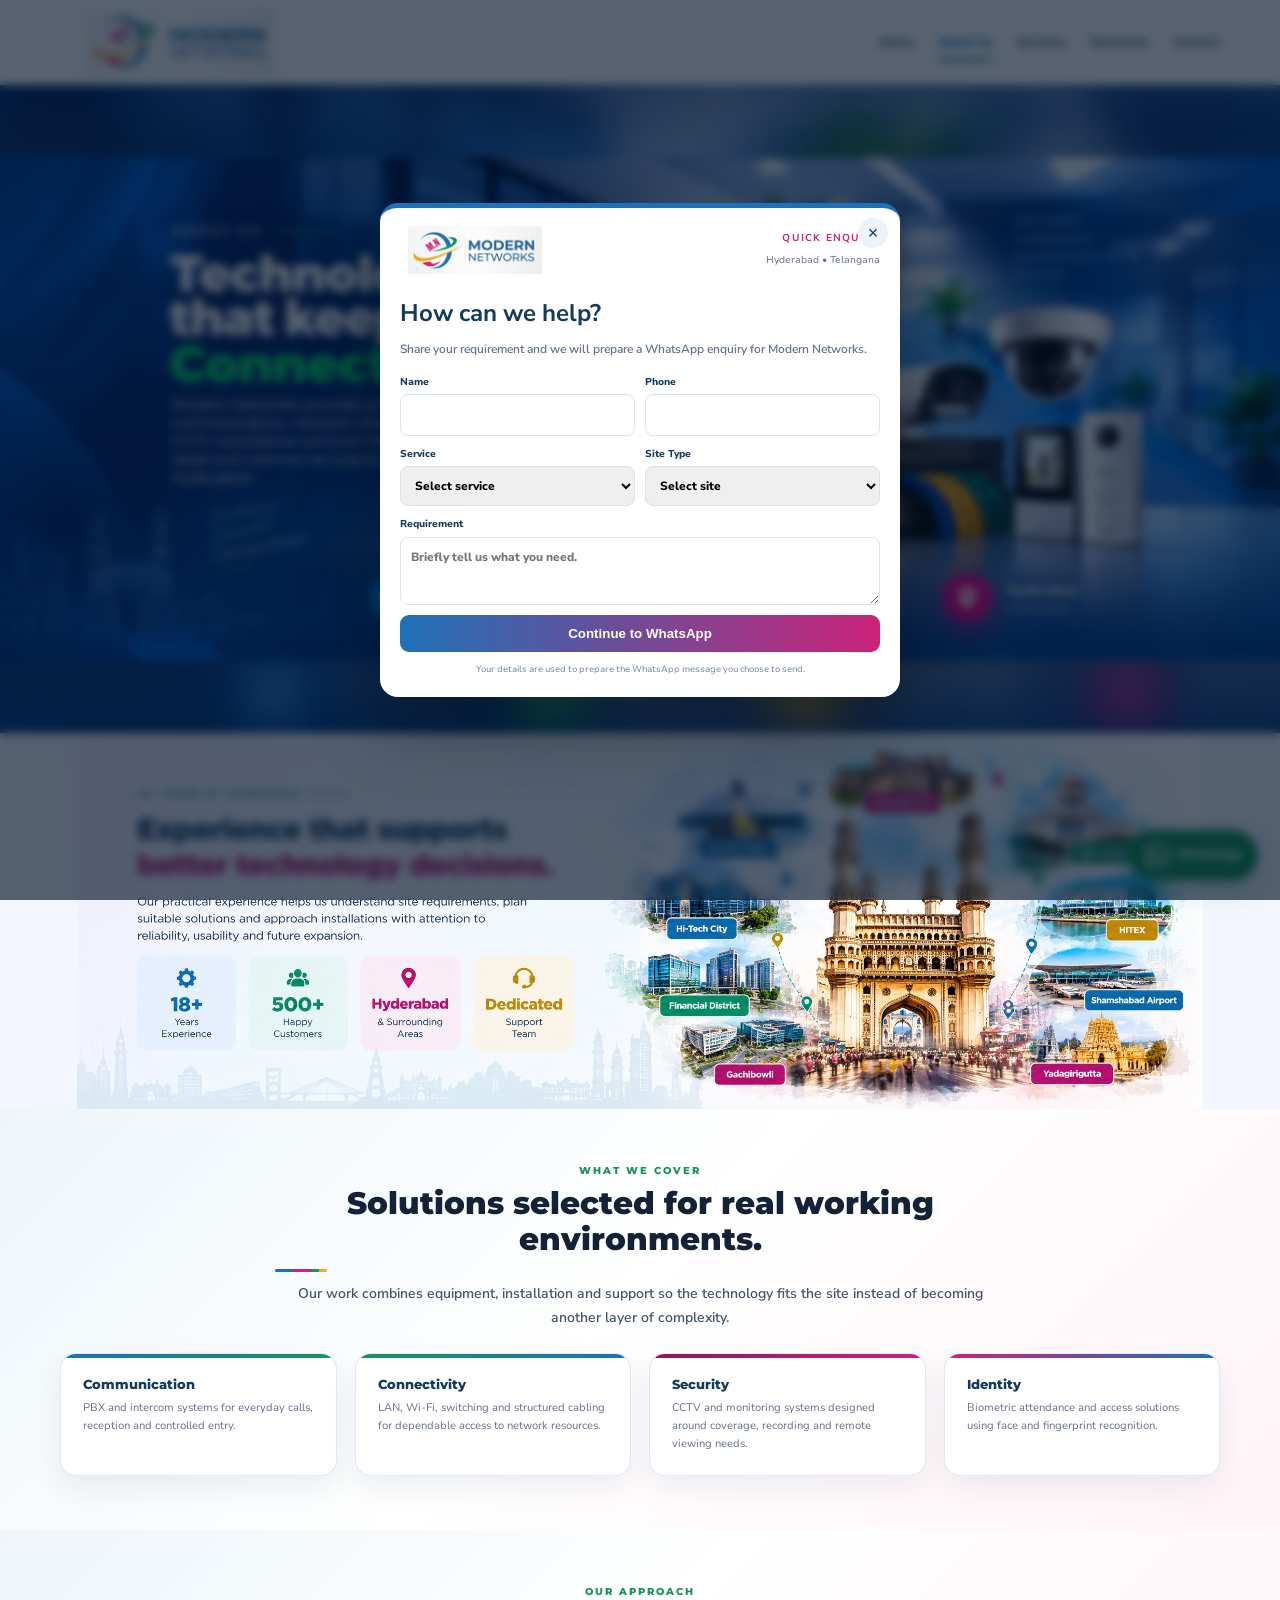
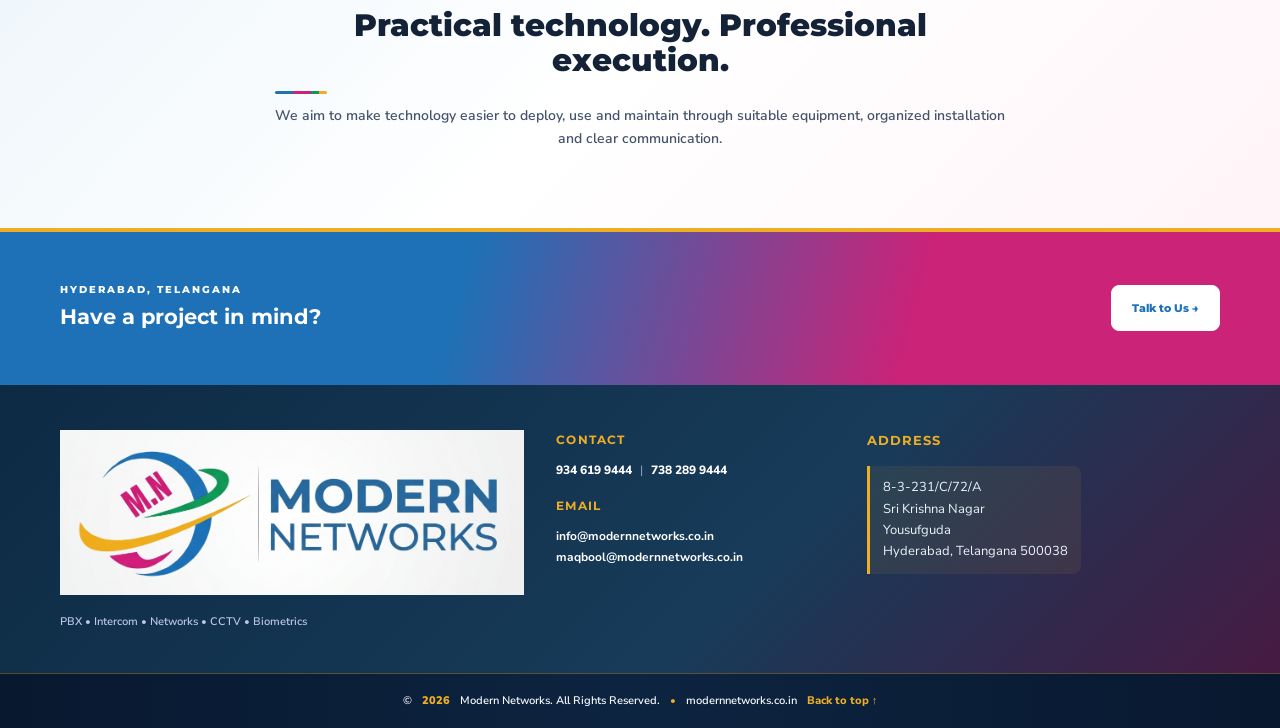
==== commit a2310ed1: "Place approved About artwork in visible section" ====
--- a/about.html
+++ b/about.html
@@ -212,14 +212,9 @@
 <section class="about-supplied-hero" aria-label="About Modern Networks">
   <img src="assets/about-us-hero.png" alt="About Us - Modern Networks technology solutions">
 </section>
-<section class="section"><div class="container two-col"><div><span class="section-kicker">WHO WE ARE</span><h2>Connecting people, systems and spaces.</h2><p>Modern Networks is a Hyderabad-based technology solutions business focused on communication, connectivity, surveillance and identity solutions. Our team brings <strong>18+ years of hands-on technical experience</strong> across IT infrastructure, communication systems, networking and technology support.</p><p>Our approach is simple: understand the site, identify the requirement, recommend an appropriate solution and deliver a clean installation.</p><p>We serve homes, offices, retail businesses and commercial environments.</p></div><div class="about-panel about-solution-panel about-fact-panel">
- <div class="about-stat"><strong>05</strong><span>Core solution areas</span></div>
- <div class="about-stat"><strong>18+</strong><span>Years technical experience</span></div>
- <div class="about-stat"><strong>HYD</strong><span>Hyderabad based</span></div>
- <div class="about-stat"><strong>LOCAL</strong><span>Service &amp; support</span></div>
-</div></div></section>
+<section class="about-experience-visual" aria-label="About Modern Networks"><img src="assets/about-experience.png?v=20260926-v3" alt="Modern Networks — Connecting people, systems and spaces with 18+ years of experience, professional communication, networking, CCTV, biometric and technical support solutions across Hyderabad and surrounding areas."></section>
 <section class="section section-soft"><div class="container"><div class="section-heading"><span class="section-kicker">WHAT WE COVER</span><h2>Solutions selected for real working environments.</h2><p>Our work combines equipment, installation and support so the technology fits the site instead of becoming another layer of complexity.</p></div><div class="about-coverage-grid"><article><b>Communication</b><span>PBX and intercom systems for everyday calls, reception and controlled entry.</span></article><article><b>Connectivity</b><span>LAN, Wi-Fi, switching and structured cabling for dependable access to network resources.</span></article><article><b>Security</b><span>CCTV and monitoring systems designed around coverage, recording and remote viewing needs.</span></article><article><b>Identity</b><span>Biometric attendance and access solutions using face and fingerprint recognition.</span></article></div></div></section>
-<section class="about-experience-visual" aria-label="Modern Networks experience"><img src="assets/about-experience.png?v=20260926-v2" alt="Modern Networks — 18+ years of experience, experienced team, proven solutions, local expertise and customer-focused service in Hyderabad and surrounding areas."></section><section class="section section-soft"><div class="container section-heading"><span class="section-kicker">OUR APPROACH</span><h2>Practical technology. Professional execution.</h2><p>We aim to make technology easier to deploy, use and maintain through suitable equipment, organized installation and clear communication.</p></div></section>
+<section class="section section-soft"><div class="container section-heading"><span class="section-kicker">OUR APPROACH</span><h2>Practical technology. Professional execution.</h2><p>We aim to make technology easier to deploy, use and maintain through suitable equipment, organized installation and clear communication.</p></div></section>
 <section class="final-cta"><div class="container final-cta-inner"><div><span class="section-kicker light">HYDERABAD, TELANGANA</span><h2>Have a project in mind?</h2></div><a class="btn btn-white" href="contact.html">Talk to Us →</a></div></section>
 </main>
 
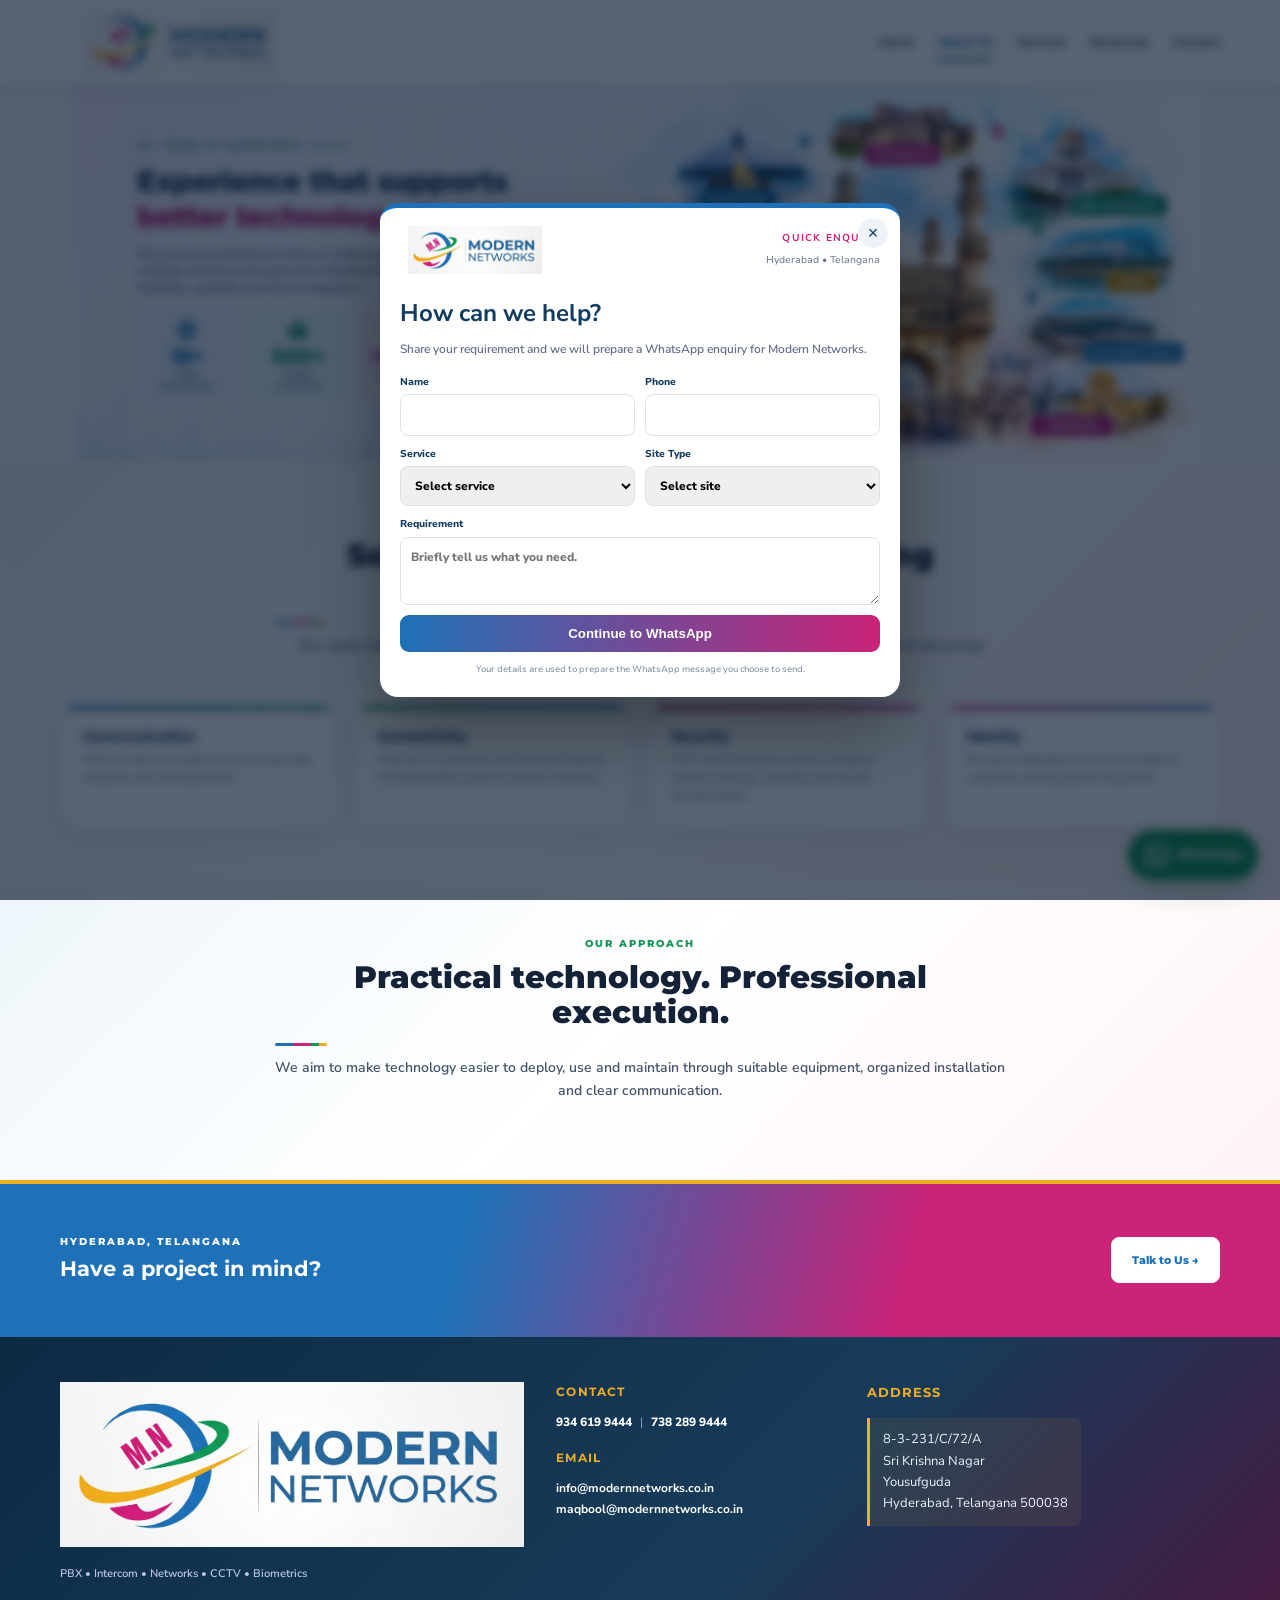
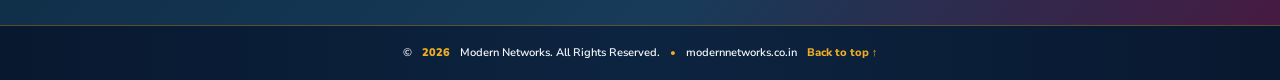
==== commit 41f57422: "Set approved About artwork as page hero" ====
--- a/about.html
+++ b/about.html
@@ -209,10 +209,8 @@
 </header>
 
 <main>
-<section class="about-supplied-hero" aria-label="About Modern Networks">
-  <img src="assets/about-us-hero.png" alt="About Us - Modern Networks technology solutions">
-</section>
-<section class="about-experience-visual" aria-label="About Modern Networks"><img src="assets/about-experience.png?v=20260926-v3" alt="Modern Networks — Connecting people, systems and spaces with 18+ years of experience, professional communication, networking, CCTV, biometric and technical support solutions across Hyderabad and surrounding areas."></section>
+<section class="about-experience-visual" aria-label="About Modern Networks"><img src="assets/about-experience.png?v=20260926-v4" alt="Modern Networks — Connecting people, systems and spaces with 18+ years of experience, professional communication, networking, CCTV, biometric and technical support solutions across Hyderabad and surrounding areas."></section>
+
 <section class="section section-soft"><div class="container"><div class="section-heading"><span class="section-kicker">WHAT WE COVER</span><h2>Solutions selected for real working environments.</h2><p>Our work combines equipment, installation and support so the technology fits the site instead of becoming another layer of complexity.</p></div><div class="about-coverage-grid"><article><b>Communication</b><span>PBX and intercom systems for everyday calls, reception and controlled entry.</span></article><article><b>Connectivity</b><span>LAN, Wi-Fi, switching and structured cabling for dependable access to network resources.</span></article><article><b>Security</b><span>CCTV and monitoring systems designed around coverage, recording and remote viewing needs.</span></article><article><b>Identity</b><span>Biometric attendance and access solutions using face and fingerprint recognition.</span></article></div></div></section>
 <section class="section section-soft"><div class="container section-heading"><span class="section-kicker">OUR APPROACH</span><h2>Practical technology. Professional execution.</h2><p>We aim to make technology easier to deploy, use and maintain through suitable equipment, organized installation and clear communication.</p></div></section>
 <section class="final-cta"><div class="container final-cta-inner"><div><span class="section-kicker light">HYDERABAD, TELANGANA</span><h2>Have a project in mind?</h2></div><a class="btn btn-white" href="contact.html">Talk to Us →</a></div></section>
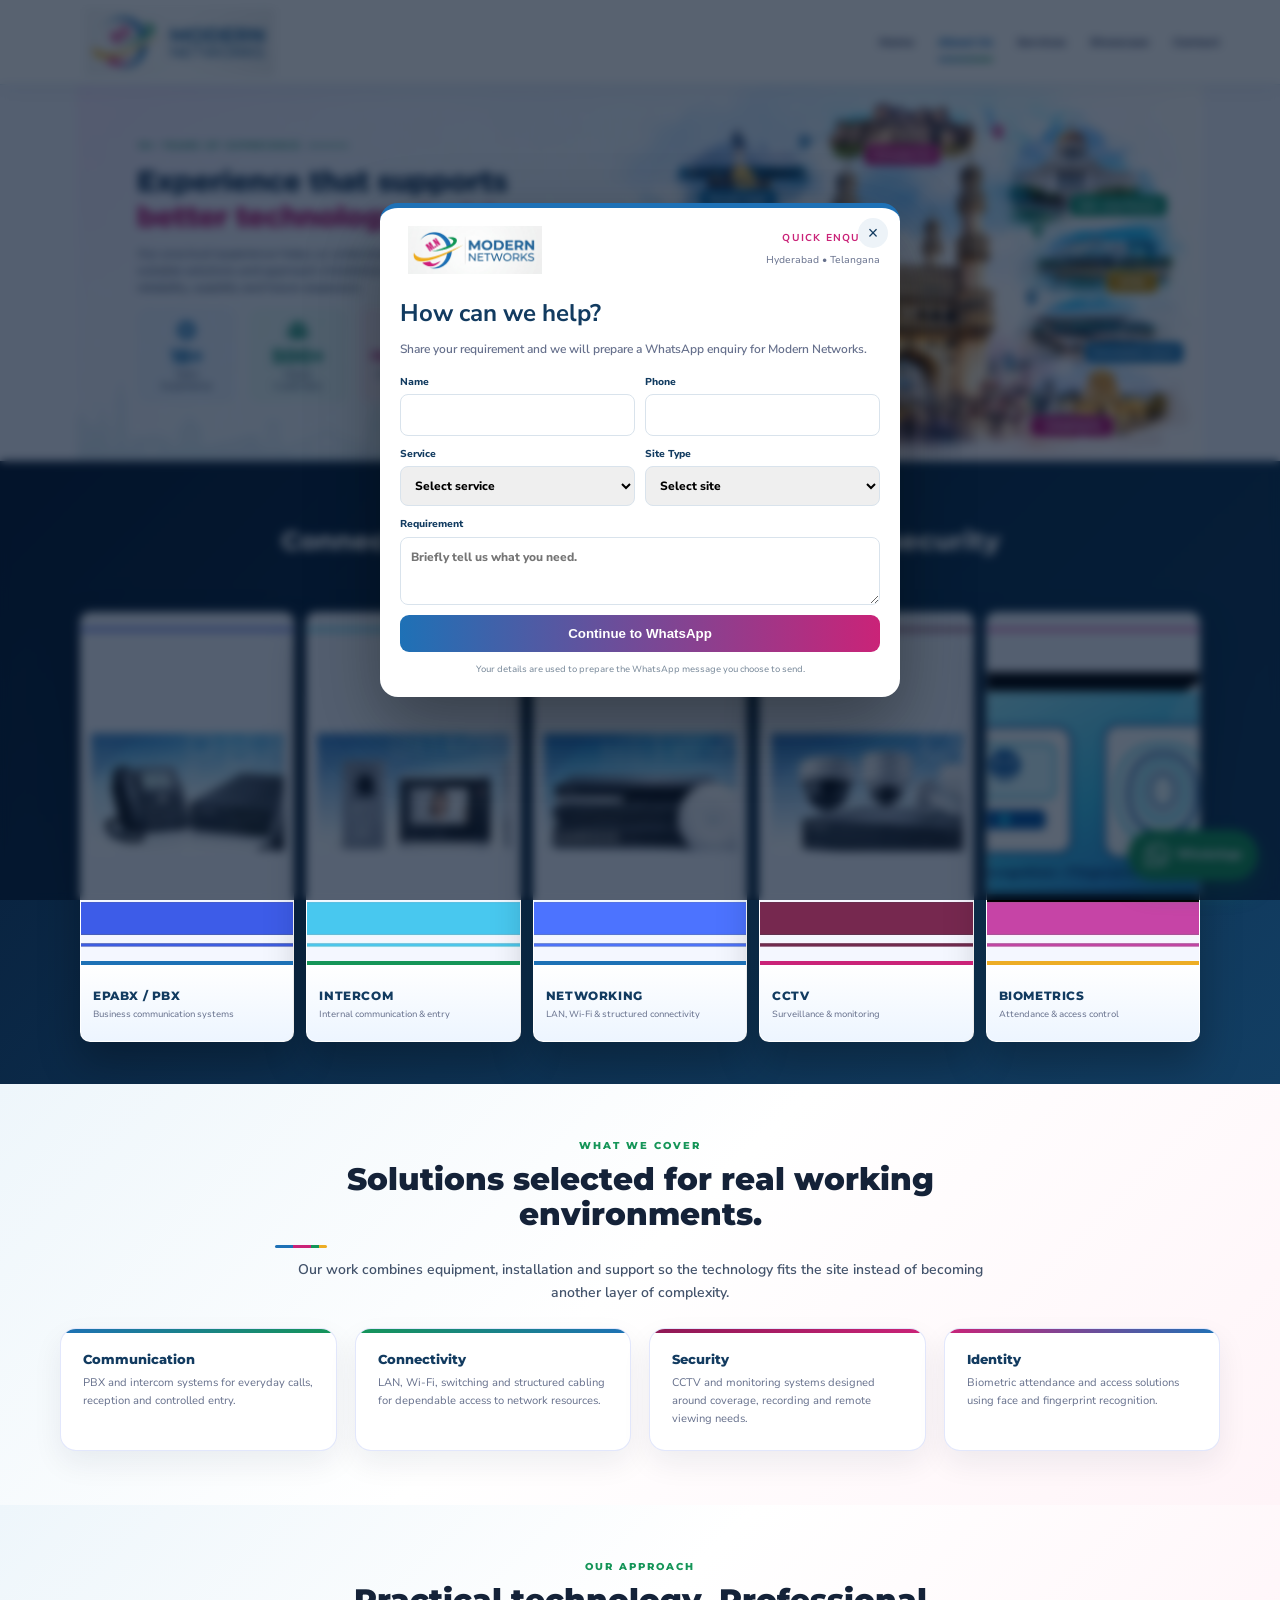
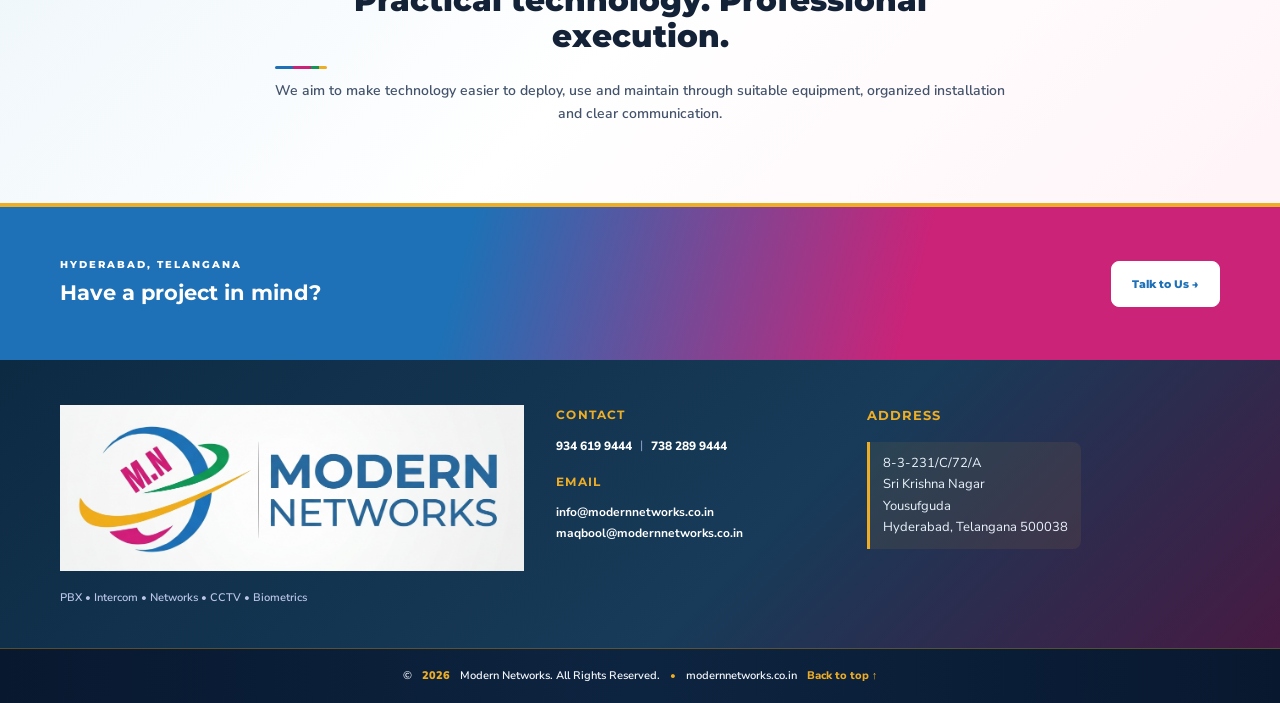
==== commit 68c8543b: "Restore About hero horizontal service scroll" ====
--- a/about.html
+++ b/about.html
@@ -187,7 +187,36 @@
   }
 }
 </style>
-</head>
+<style>
+body[data-page="about"] .about-hero-services{
+  background:linear-gradient(135deg,#071b35 0%,#0d3152 55%,#123e63 100%);
+  padding:34px 0 42px;
+  overflow:hidden;
+}
+body[data-page="about"] .about-hero-services-heading{
+  text-align:center;
+  max-width:760px;
+  margin:0 auto 24px;
+}
+body[data-page="about"] .about-hero-services-heading .section-kicker{
+  color:var(--mn-gold);
+}
+body[data-page="about"] .about-hero-services-heading h2{
+  margin:8px 0 0;
+  font:800 26px/1.2 Montserrat,sans-serif;
+  color:#fff;
+}
+body[data-page="about"] .about-hero-services .about-service-strip{
+  max-width:1120px;
+}
+@media(max-width:900px){
+  body[data-page="about"] .about-hero-services{padding:28px 0 34px}
+}
+@media(max-width:680px){
+  body[data-page="about"] .about-hero-services{padding:24px 0 28px}
+  body[data-page="about"] .about-hero-services-heading h2{font-size:21px}
+}
+</style></head>
 <body id="top" data-page="about">
 
 <div class="topbar"><div class="container topbar-inner">
@@ -210,6 +239,36 @@
 
 <main>
 <section class="about-experience-visual" aria-label="About Modern Networks"><img src="assets/about-experience.png?v=20260926-v4" alt="Modern Networks — Connecting people, systems and spaces with 18+ years of experience, professional communication, networking, CCTV, biometric and technical support solutions across Hyderabad and surrounding areas."></section>
+<section class="about-hero-services" aria-label="Modern Networks core services">
+  <div class="container">
+    <div class="about-hero-services-heading">
+      <span class="section-kicker">OUR CORE SERVICES</span>
+      <h2>Connected technology for communication, security and access.</h2>
+    </div>
+    <div class="about-service-strip">
+      <article class="about-service-tile">
+        <img src="assets/about-pbx.jpg" alt="EPABX and PBX communication systems">
+        <div><strong>EPABX / PBX</strong><small>Business communication systems</small></div>
+      </article>
+      <article class="about-service-tile">
+        <img src="assets/about-intercom.jpg" alt="Intercom and controlled entry systems">
+        <div><strong>INTERCOM</strong><small>Internal communication &amp; entry</small></div>
+      </article>
+      <article class="about-service-tile">
+        <img src="assets/about-network.jpg" alt="Networking and Wi-Fi infrastructure">
+        <div><strong>NETWORKING</strong><small>LAN, Wi-Fi &amp; structured connectivity</small></div>
+      </article>
+      <article class="about-service-tile">
+        <img src="assets/about-cctv.jpg" alt="CCTV surveillance and monitoring systems">
+        <div><strong>CCTV</strong><small>Surveillance &amp; monitoring</small></div>
+      </article>
+      <article class="about-service-tile">
+        <img src="assets/about-biometrics.jpg" alt="Biometric attendance and access control">
+        <div><strong>BIOMETRICS</strong><small>Attendance &amp; access control</small></div>
+      </article>
+    </div>
+  </div>
+</section>
 
 <section class="section section-soft"><div class="container"><div class="section-heading"><span class="section-kicker">WHAT WE COVER</span><h2>Solutions selected for real working environments.</h2><p>Our work combines equipment, installation and support so the technology fits the site instead of becoming another layer of complexity.</p></div><div class="about-coverage-grid"><article><b>Communication</b><span>PBX and intercom systems for everyday calls, reception and controlled entry.</span></article><article><b>Connectivity</b><span>LAN, Wi-Fi, switching and structured cabling for dependable access to network resources.</span></article><article><b>Security</b><span>CCTV and monitoring systems designed around coverage, recording and remote viewing needs.</span></article><article><b>Identity</b><span>Biometric attendance and access solutions using face and fingerprint recognition.</span></article></div></div></section>
 <section class="section section-soft"><div class="container section-heading"><span class="section-kicker">OUR APPROACH</span><h2>Practical technology. Professional execution.</h2><p>We aim to make technology easier to deploy, use and maintain through suitable equipment, organized installation and clear communication.</p></div></section>
